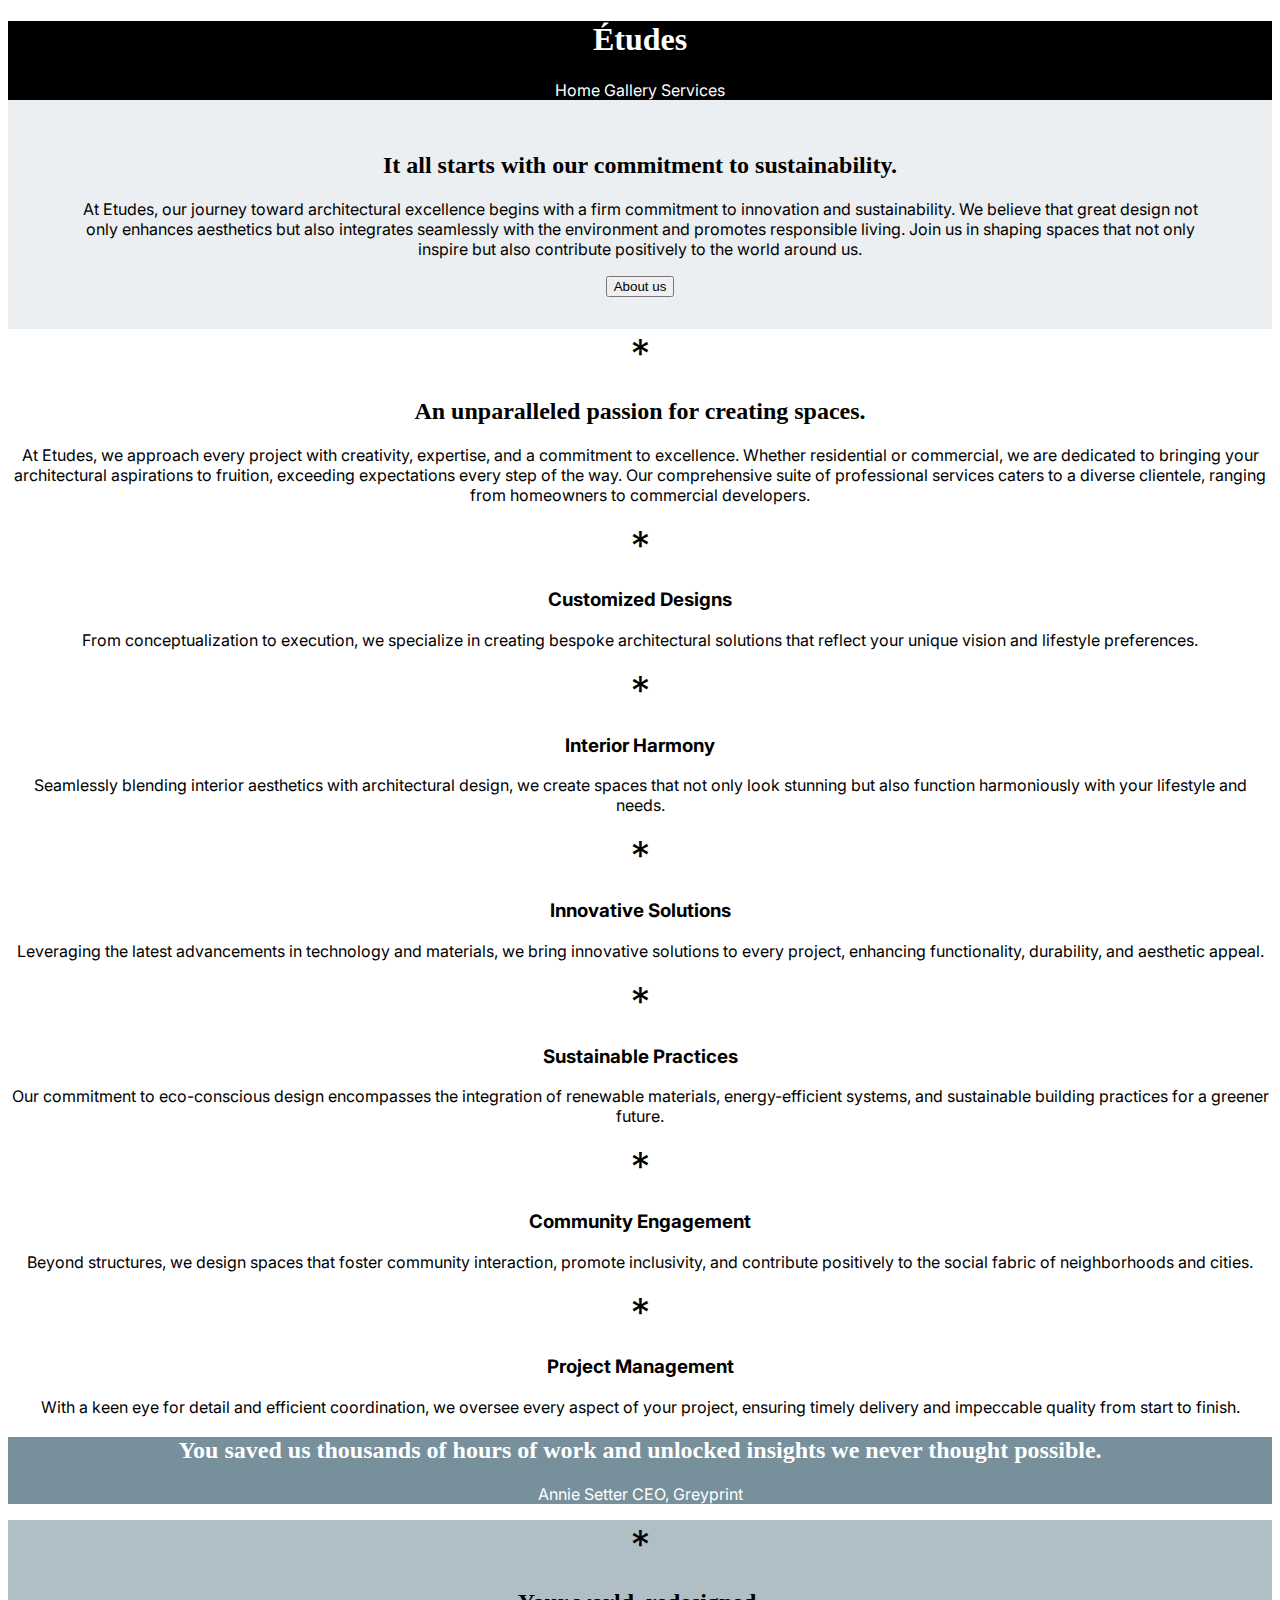
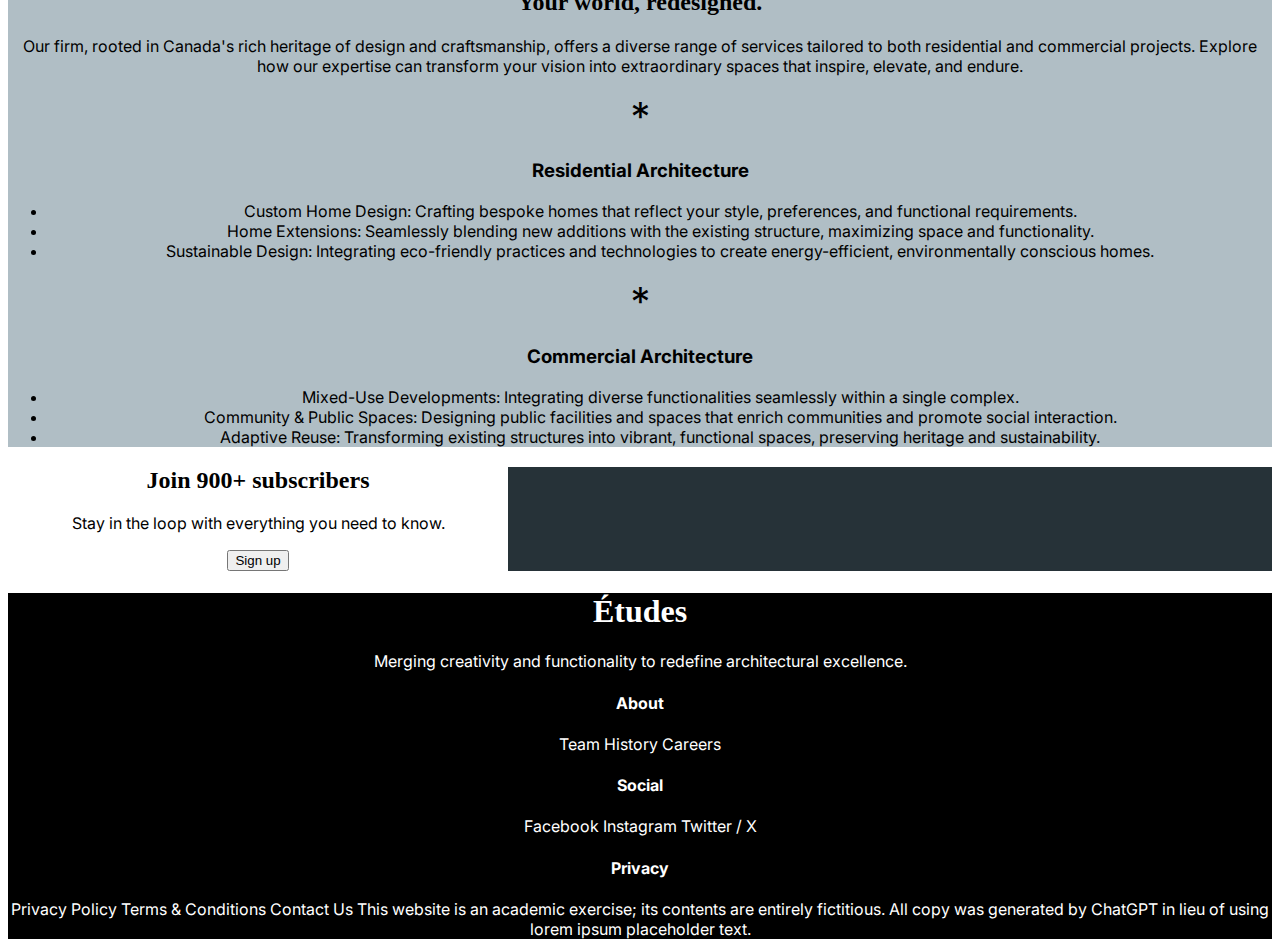
==== dmit-1530-assignment-1-start/index.html @ 6f33cb08 "basic css" ====
<!DOCTYPE html>
<html lang="en">
<head>
    <meta charset="UTF-8">
    <meta name="viewport" content="width=device-width, initial-scale=1.0">

    <!-- Additional Meta Information -->
    <meta name="author" content="throwawaosu | Toshio Trenchard Minami">
    <meta name="description" content="Home page for etudes">

    <title>Home | Études </title>

    <!-- Stylesheets -->
    <link rel="stylesheet" href="css/reset.css">
    <link rel="stylesheet" href="css/styles.css">

    <link rel="preconnect" href="https://fonts.googleapis.com">
    <link rel="preconnect" href="https://fonts.gstatic.com" crossorigin>
    <link href="https://fonts.googleapis.com/css2?family=Inter:ital,opsz,wght@0,14..32,100..900;1,14..32,100..900&display=swap" rel="stylesheet">
</head>
<body>
    <header> 
        <h1> Études </h1> 
        <nav> Home Gallery Services </nav>
    </header>
    <section class="one"> 
        <h2> It all starts with our commitment to sustainability. </h2>
        <p>
            At Etudes, our journey toward architectural excellence begins with a firm commitment to innovation and sustainability. 
            We believe that great design not only enhances aesthetics but also integrates seamlessly with the environment and promotes responsible living.
            Join us in shaping spaces that not only  inspire but also contribute positively to the world around us.
        </p>
        <button> About us </button>


    </section>
    <section class="two">
        <span class="asterisk"> * </span>
        <h2>An unparalleled passion for creating spaces.</h2>
            <p>
            At Etudes, we approach every project with creativity, expertise, and a  commitment to excellence. Whether residential or commercial, we are  dedicated to bringing your architectural aspirations to fruition,  exceeding expectations every step of the way. Our comprehensive suite of professional services caters to a diverse clientele, ranging from homeowners to commercial developers.
            </p>
        <span class="asterisk"> * </span>

        <h3>Customized Designs</h3>
            <p>From conceptualization to execution, we specialize in creating bespoke  architectural solutions that reflect your unique vision and lifestyle  preferences.</p>
        
        <span class="asterisk"> * </span>
        <h3> Interior Harmony</h3>
            <p>
            Seamlessly blending interior aesthetics with architectural design, we  create spaces that not only look stunning but also function harmoniously  with your lifestyle and needs.
            </p>
        <span class="asterisk"> * </span>
        
        <h3>Innovative Solutions</h3>
            <p>Leveraging the latest advancements in technology and materials, we bring  innovative solutions to every project, enhancing functionality,  durability, and aesthetic appeal. </p>
        
        <span class="asterisk"> * </span>
        <h3>
        Sustainable Practices
        </h3>
        
            <p>Our commitment to eco-conscious design encompasses the integration of  renewable materials, energy-efficient systems, and sustainable building  practices for a greener future.</p>
        <span class="asterisk"> * </span>
        <h3>Community Engagement</h3>

            <p>Beyond structures, we design spaces that foster community interaction,  promote inclusivity, and contribute positively to the social fabric of  neighborhoods and cities.</p>
        <span class="asterisk"> * </span>
        <h3>Project Management</h3>
            <p> With a keen eye for detail and efficient coordination, we oversee every  aspect of your project, ensuring timely delivery and impeccable quality  from start to finish. </p>

    </section> 
    <section class="three">
        <h2> You saved us thousands of hours of work and unlocked insights we never thought possible.</h2>
        <p>
            Annie Setter
            
            CEO, Greyprint</p>
    </section>
    <section class="four">
        <span class="asterisk"> * </span>
        <h2>Your world, redesigned.</h2>

        <p>
        Our firm, rooted in Canada's rich heritage of design and craftsmanship, offers a diverse range of services tailored to both residential and  commercial projects. Explore how our expertise can transform your vision into extraordinary spaces that inspire, elevate, and endure.
        </p>
        <span class="asterisk"> * </span>
        <h3>Residential Architecture </h3>
       
        <ul>
            <li> Custom Home Design: Crafting bespoke homes that reflect your style, preferences, and functional requirements. </li>
            <li> Home Extensions: Seamlessly blending new additions with the existing structure, maximizing space and functionality. </li>
            <li> Sustainable Design: Integrating eco-friendly practices and technologies to create energy-efficient, environmentally conscious homes. </li>
        </p>
        </ul>   
        <span class="asterisk"> * </span>
        <h3>

        Commercial Architecture </h3>

        <ul>
            <li>Mixed-Use Developments: Integrating diverse functionalities seamlessly within a single complex.</li>
            <li>Community & Public Spaces: Designing public facilities and spaces that enrich communities and promote social interaction.</li>
            <li>Adaptive Reuse: Transforming existing structures into vibrant, functional spaces, preserving heritage and sustainability.</li>
        </ul>


    </section>
    <section class="five">
        <div class="fivebox">
            <h2>Join 900+ subscribers <h2></h2>
            <p> Stay in the loop with everything you need to know. </p>
            <button> Sign up </button>  
        </div>
    </section>

    <footer>

        <h1> Études </h1> 
        <p>Merging creativity and functionality to redefine architectural excellence.</p>

        <h4>About</h4>

        Team
        History
        Careers

        <h4>Social</h4>

        Facebook
        Instagram
        Twitter / X

        <h4>Privacy</h4>

        Privacy Policy
        Terms & Conditions
        Contact Us

        This website is an academic exercise; its contents are entirely fictitious. All copy was generated by ChatGPT in lieu of using lorem ipsum placeholder text.

    </footer>
    
</body>
</html>
---- dmit-1530-assignment-1-start/css/styles.css ----
:root {
    --blue-grey-50: #ECEFF1;
    --blue-grey-100: #CFD8DC;
    --blue-grey-200: #B0BEC5;
    --blue-grey-900: #263238;
}

body {
    color: #000;
    text-align: center; 
    font-family: "Inter";
}

header,footer{
    color: white;
    background-color: black;
}

/* sections */
.one{
    background-color: var(--blue-grey-50);
    padding: 2rem 4rem;   
}
.two{
    background-color: white;
    color: black;
}
.three{
    background-color: #78909C;
    color: white;
}
.four{
    background-color: var(--blue-grey-200);
    color: black;
}
.five{
    background-color: var(--blue-grey-900);
    color: white;
}
.fivebox{
    background-color: white;
    color: black;
    width: 500px;
    /* PLACEHOLDER WIDTH */
}


/* sections end */

h1,h2{
    font-family: Georgia, 'Times New Roman', Times, serif
}

.asterisk{
   font-size: 40px; 
}
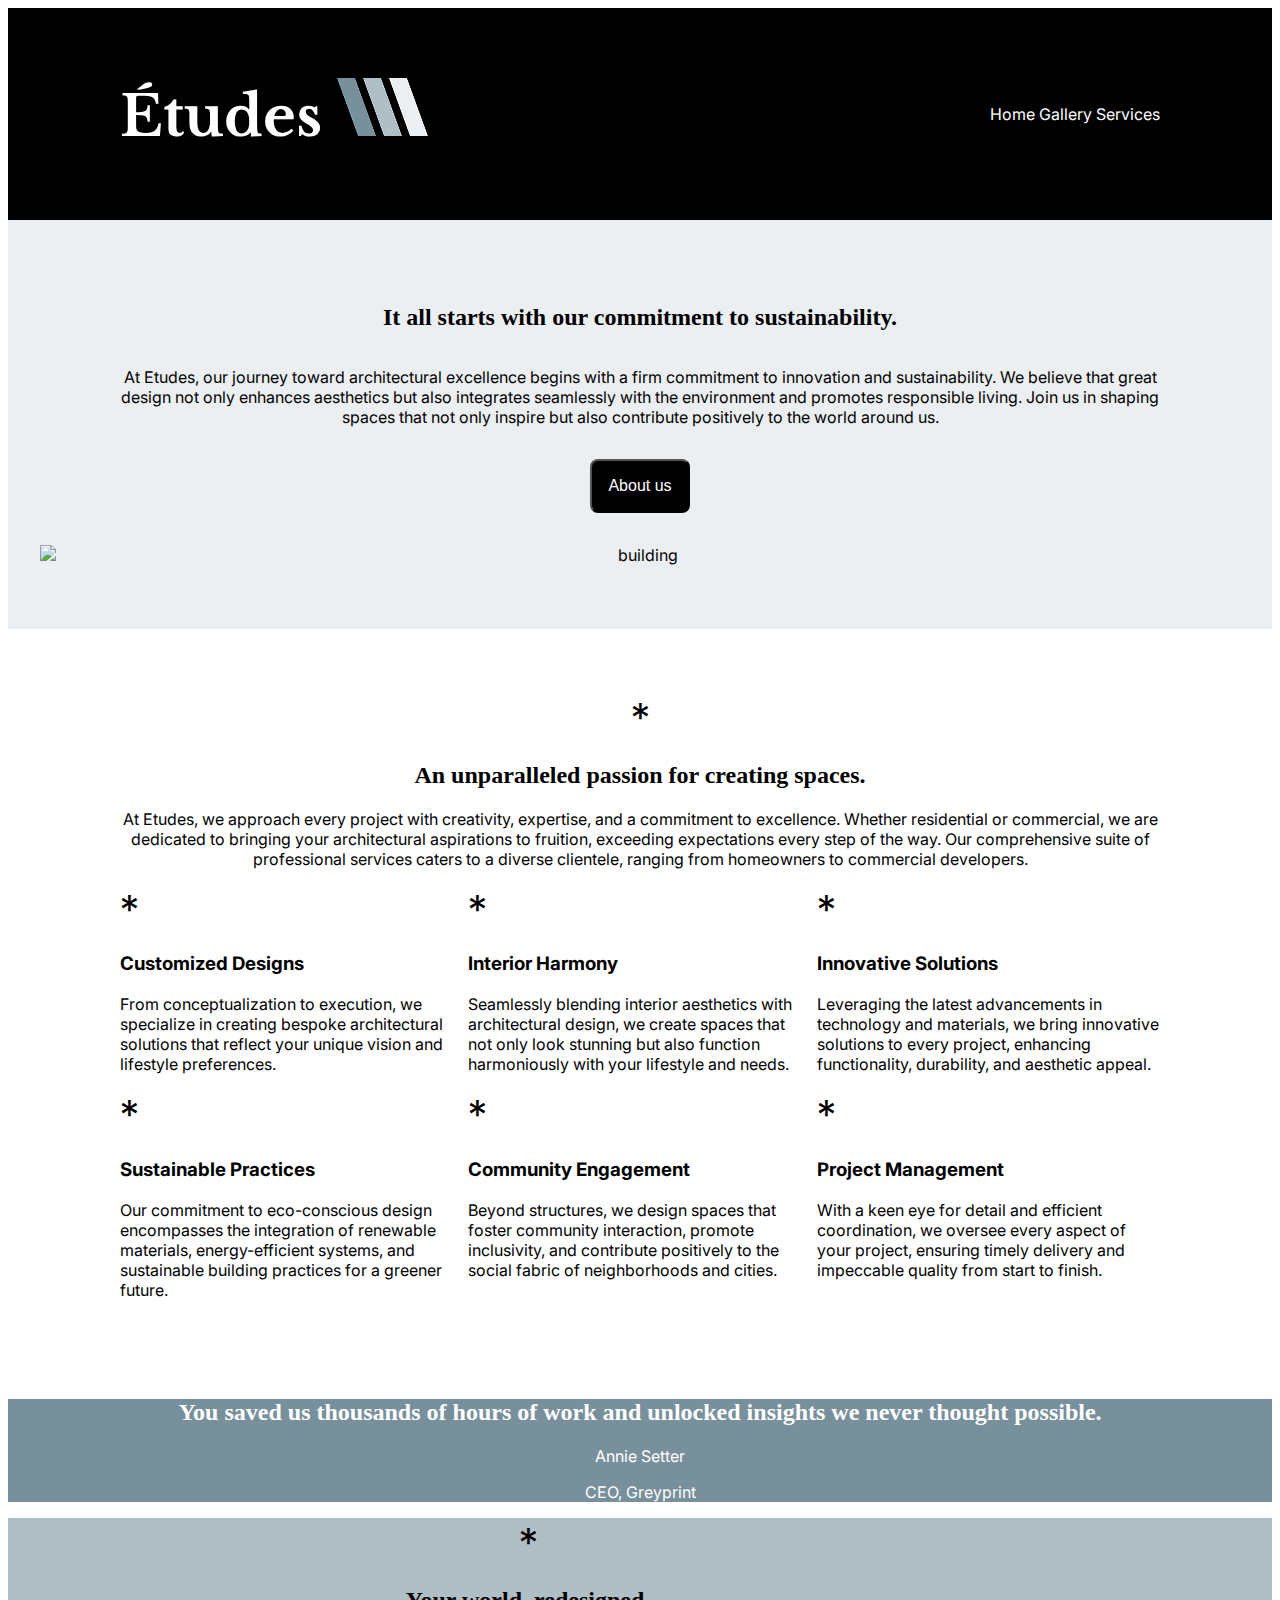
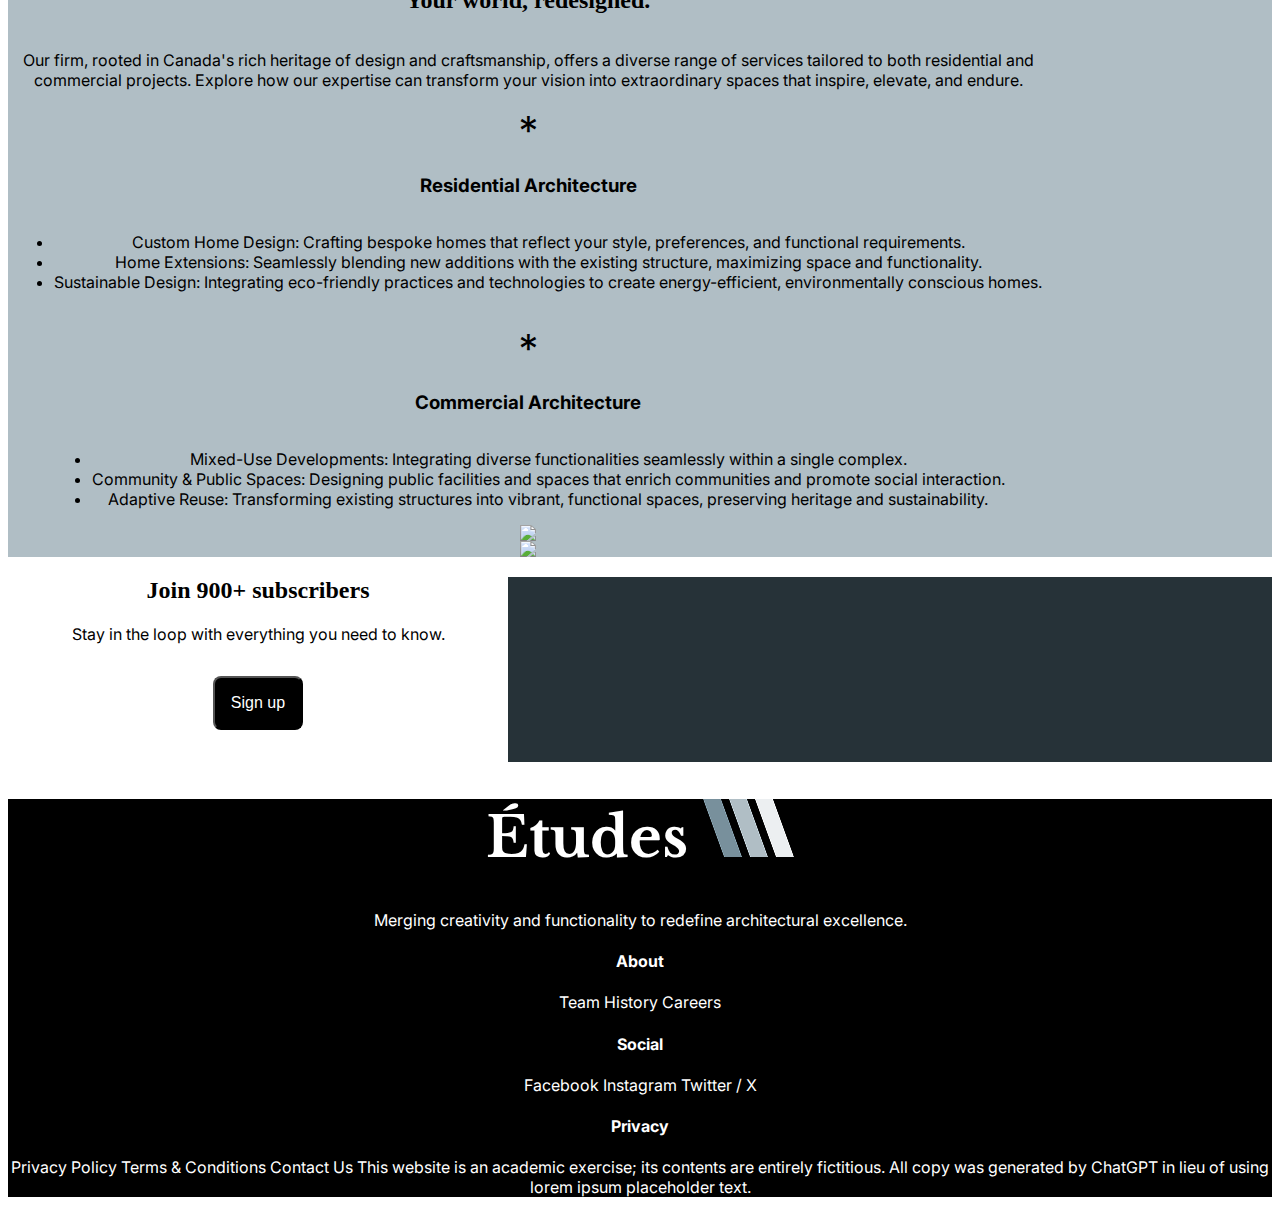
==== commit ff68ca9e: "section2" ====
--- a/dmit-1530-assignment-1-start/index.html
+++ b/dmit-1530-assignment-1-start/index.html
@@ -16,14 +16,17 @@
 
     <link rel="preconnect" href="https://fonts.googleapis.com">
     <link rel="preconnect" href="https://fonts.gstatic.com" crossorigin>
-    <link href="https://fonts.googleapis.com/css2?family=Inter:ital,opsz,wght@0,14..32,100..900;1,14..32,100..900&display=swap" rel="stylesheet">
+    <link href="https://fonts.googleapis.com/css2?family=Inter:ital,opsz,wght@0,14..32,100..900;1,14..32,100..900&family=Libre+Baskerville:ital,wght@0,400;0,700;1,400&display=swap" rel="stylesheet">
 </head>
 <body>
     <header> 
-        <h1> Études </h1> 
-        <nav> Home Gallery Services </nav>
+        <div class="contentHeader">
+            <h1> Études <img src="img/etudes-logo.png"> </h1> 
+            <nav> Home Gallery Services </nav>
+        </div>
     </header>
     <section class="one"> 
+        <div class="contentV">
         <h2> It all starts with our commitment to sustainability. </h2>
         <p>
             At Etudes, our journey toward architectural excellence begins with a firm commitment to innovation and sustainability. 
@@ -31,53 +34,69 @@
             Join us in shaping spaces that not only  inspire but also contribute positively to the world around us.
         </p>
         <button> About us </button>
+        </div>
+        <img class="homeImgOne" alt="building" src="img/vi.webp">
+
 
 
     </section>
     <section class="two">
-        <span class="asterisk"> * </span>
-        <h2>An unparalleled passion for creating spaces.</h2>
-            <p>
-            At Etudes, we approach every project with creativity, expertise, and a  commitment to excellence. Whether residential or commercial, we are  dedicated to bringing your architectural aspirations to fruition,  exceeding expectations every step of the way. Our comprehensive suite of professional services caters to a diverse clientele, ranging from homeowners to commercial developers.
-            </p>
-        <span class="asterisk"> * </span>
+        <div class="contentTwo">
+            <div>
+                <span class="asterisk"> * </span>
+                <h2>An unparalleled passion for creating spaces.</h2>
+                <p>
+                 At Etudes, we approach every project with creativity, expertise, and a  commitment to excellence. Whether residential or commercial, we are  dedicated to bringing your architectural aspirations to fruition,  exceeding expectations every step of the way. Our comprehensive suite of professional services caters to a diverse clientele, ranging from homeowners to commercial developers.
+                </p>
+            </div>
+            
 
-        <h3>Customized Designs</h3>
-            <p>From conceptualization to execution, we specialize in creating bespoke  architectural solutions that reflect your unique vision and lifestyle  preferences.</p>
-        
-        <span class="asterisk"> * </span>
-        <h3> Interior Harmony</h3>
-            <p>
-            Seamlessly blending interior aesthetics with architectural design, we  create spaces that not only look stunning but also function harmoniously  with your lifestyle and needs.
-            </p>
-        <span class="asterisk"> * </span>
-        
-        <h3>Innovative Solutions</h3>
-            <p>Leveraging the latest advancements in technology and materials, we bring  innovative solutions to every project, enhancing functionality,  durability, and aesthetic appeal. </p>
-        
-        <span class="asterisk"> * </span>
-        <h3>
-        Sustainable Practices
-        </h3>
-        
-            <p>Our commitment to eco-conscious design encompasses the integration of  renewable materials, energy-efficient systems, and sustainable building  practices for a greener future.</p>
-        <span class="asterisk"> * </span>
-        <h3>Community Engagement</h3>
+            <div class="homeTwoBox">
+                <span class="asterisk"> * </span>
+                <h3>Customized Designs</h3>
+                <p>From conceptualization to execution, we specialize in creating bespoke  architectural solutions that reflect your unique vision and lifestyle  preferences.</p>
+            </div>
 
-            <p>Beyond structures, we design spaces that foster community interaction,  promote inclusivity, and contribute positively to the social fabric of  neighborhoods and cities.</p>
-        <span class="asterisk"> * </span>
-        <h3>Project Management</h3>
-            <p> With a keen eye for detail and efficient coordination, we oversee every  aspect of your project, ensuring timely delivery and impeccable quality  from start to finish. </p>
+            <div class="homeTwoBox">
+                <span class="asterisk"> * </span>
+                <h3> Interior Harmony</h3>
+                <p>
+                Seamlessly blending interior aesthetics with architectural design, we  create spaces that not only look stunning but also function harmoniously  with your lifestyle and needs.
+                </p>
+            </div>
+            <div class="homeTwoBox">
+                <span class="asterisk"> * </span>
+                <h3>Innovative Solutions</h3>
+                 <p>Leveraging the latest advancements in technology and materials, we bring  innovative solutions to every project, enhancing functionality,  durability, and aesthetic appeal. </p>
+            </div>
+            <div class="homeTwoBox"> 
+                <span class="asterisk"> * </span>
+                <h3>
+                Sustainable Practices
+                </h3>
+                <p>Our commitment to eco-conscious design encompasses the integration of  renewable materials, energy-efficient systems, and sustainable building  practices for a greener future.</p>
+            </div>  
+            <div class="homeTwoBox">  
+                <span class="asterisk"> * </span>
+                <h3>Community Engagement</h3>
+                <p>Beyond structures, we design spaces that foster community interaction,  promote inclusivity, and contribute positively to the social fabric of  neighborhoods and cities.</p>
+            </div>
+            <div class="homeTwoBox">
+                <span class="asterisk"> * </span>
+                <h3>Project Management</h3>
+                <p> With a keen eye for detail and efficient coordination, we oversee every  aspect of your project, ensuring timely delivery and impeccable quality  from start to finish. </p>
+            </div>
+        </div>
+    </div>
 
     </section> 
     <section class="three">
         <h2> You saved us thousands of hours of work and unlocked insights we never thought possible.</h2>
-        <p>
-            Annie Setter
-            
-            CEO, Greyprint</p>
+        <p> Annie Setter </p> 
+        <p>CEO, Greyprint</p>
     </section>
     <section class="four">
+        <div class="contentV">
         <span class="asterisk"> * </span>
         <h2>Your world, redesigned.</h2>
 
@@ -104,6 +123,10 @@
             <li>Adaptive Reuse: Transforming existing structures into vibrant, functional spaces, preserving heritage and sustainability.</li>
         </ul>
 
+        <img src="img/iii.webp">
+        <img src="img/ii.webp">
+    </div>
+
 
     </section>
     <section class="five">
@@ -116,7 +139,7 @@
 
     <footer>
 
-        <h1> Études </h1> 
+        <h1> Études <img src="img/etudes-logo.png"> </h1> 
         <p>Merging creativity and functionality to redefine architectural excellence.</p>
 
         <h4>About</h4>
--- a/dmit-1530-assignment-1-start/css/styles.css
+++ b/dmit-1530-assignment-1-start/css/styles.css
@@ -16,14 +16,53 @@
     background-color: black;
 }
 
+header{
+    display: flex;
+    flex-direction: row;
+    justify-content: center;
+    padding: 2rem;
+    
+}
+
+
+button{
+    color: white;
+    background-color: black;
+    font-family: Arial, Helvetica, sans-serif;
+    font-size: 1rem;
+    padding: 1em;
+    border-radius: 0.5em;
+    max-width: 103px;
+    margin-top: 1rem;
+    margin-bottom: 2rem;
+
+}
+
+
+
 /* sections */
 .one{
+    display: flex;
+    flex-direction: column;
+    justify-content: space-between;
+    align-items: center;
     background-color: var(--blue-grey-50);
-    padding: 2rem 4rem;   
+    padding: 4rem 2rem;   
+    
 }
+
+
+
 .two{
     background-color: white;
     color: black;
+    padding: 64px;
+    display: flex;
+    flex-direction: column;
+    justify-content: space-between;
+    align-items: center;
+
+
 }
 .three{
     background-color: #78909C;
@@ -47,10 +86,92 @@
 
 /* sections end */
 
-h1,h2{
+
+
+
+.contentV{
+    width: 100% -32px;
+    max-width: 1040px;
+    display: flex;
+    flex-direction: column;
+    justify-content: space-between;
+    align-items: center;
+}
+
+
+.contentHeader{
+    width: 100%;
+    max-width: 1040px;
+    display: flex;
+    flex-direction: row;
+    justify-content: space-between;
+    align-items: center;
+
+}
+
+.contentTwo{
+    width: 100% -32px;
+    max-width: 1040px;
+    display: flex;
+    flex-direction: row;
+    flex-wrap: wrap;
+    justify-content: space-between;
+    
+}
+
+
+
+
+
+h1{
+    font-family: "Libre Baskerville";
+    font-size: 3.5rem;
+}
+
+h2{
     font-family: Georgia, 'Times New Roman', Times, serif
 }
 
+
 .asterisk{
-   font-size: 40px; 
+   font-size: 2.5rem; 
 }
+
+
+/* page exclusive and media queries */
+.homeImgOne{
+    width: 100%;
+}
+.homeTwoBox{
+    text-align: left;
+    align-items: baseline;
+}
+
+
+@media screen and (max-width:700px){
+    .homeTwoBox{
+        width: 100%;
+        text-align: center;
+        align-items: center;
+    }
+
+
+}
+
+
+@media screen and (min-width:700px) and (max-width:1200px){
+    .homeTwoBox{
+        width: 50%;
+    }
+
+
+}
+
+
+@media screen and (min-width:1200px){
+    .homeTwoBox{
+        width: 33%;
+    }
+
+
+}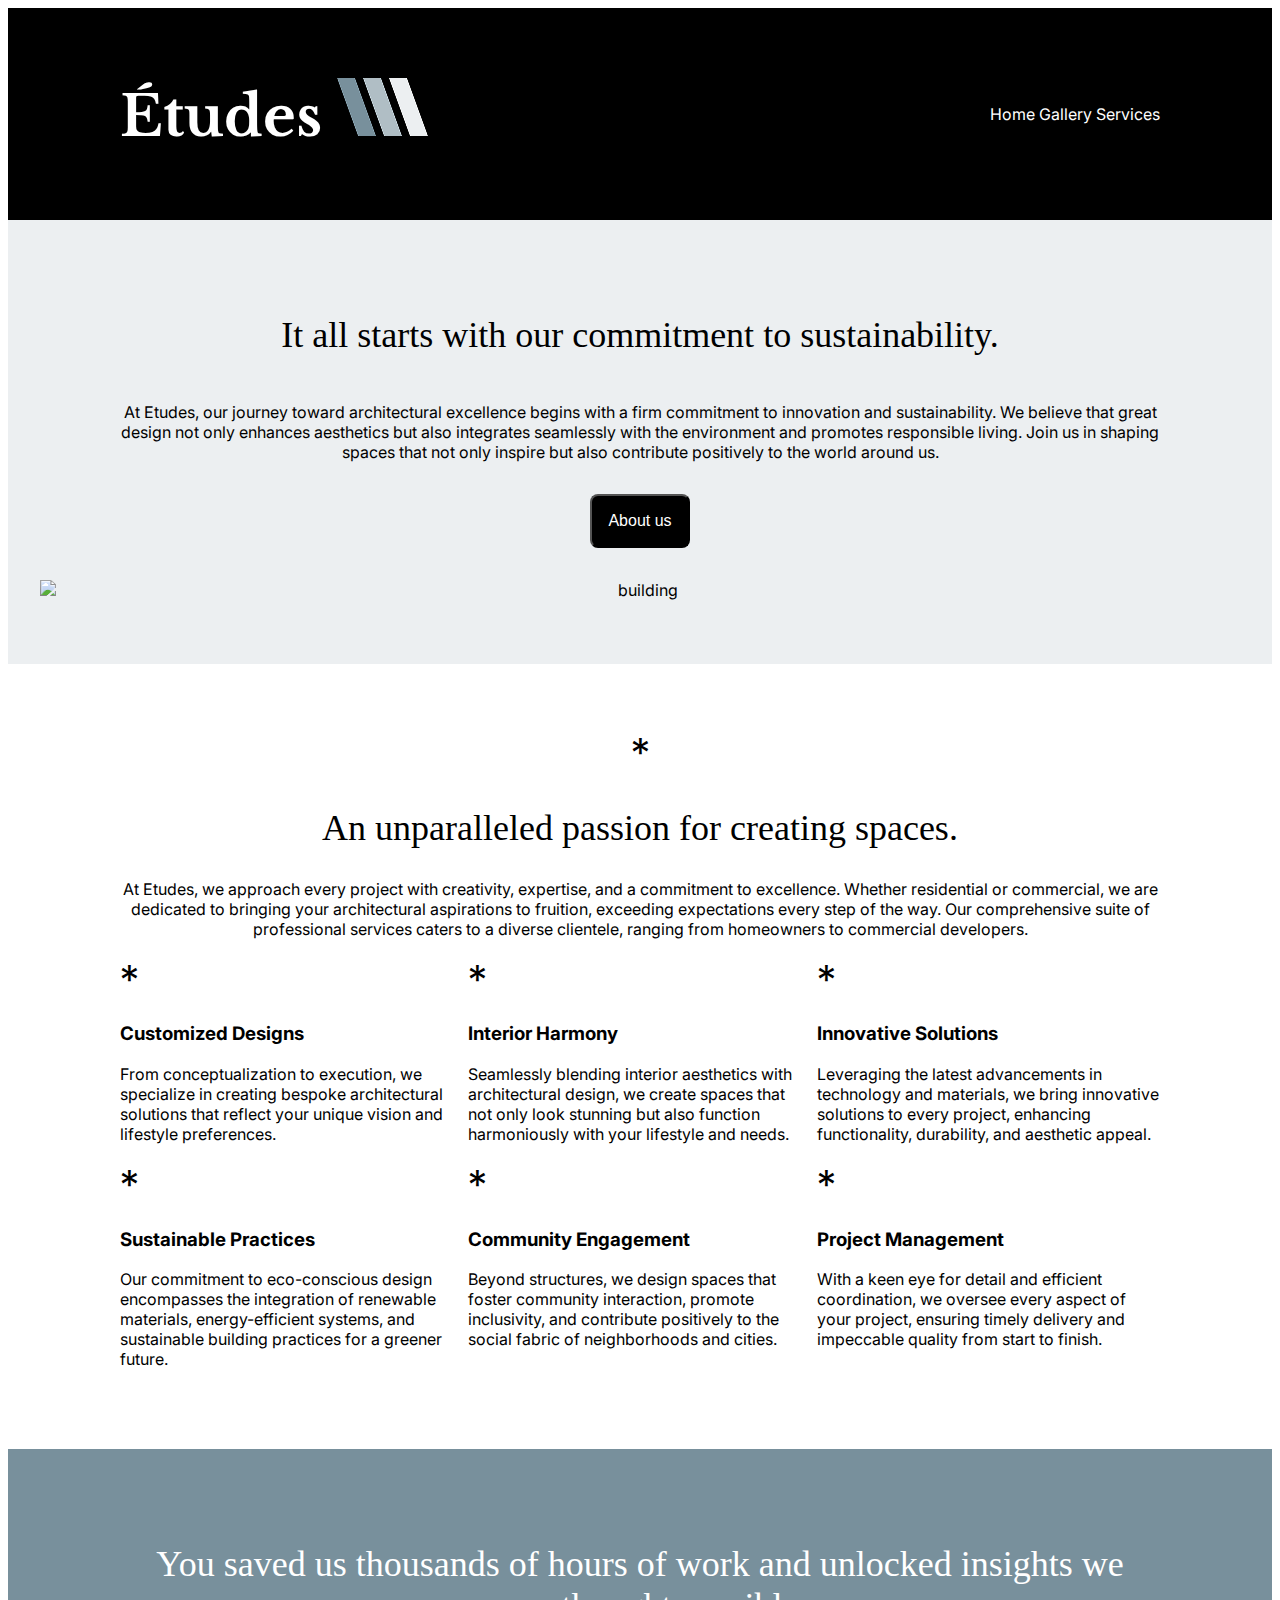
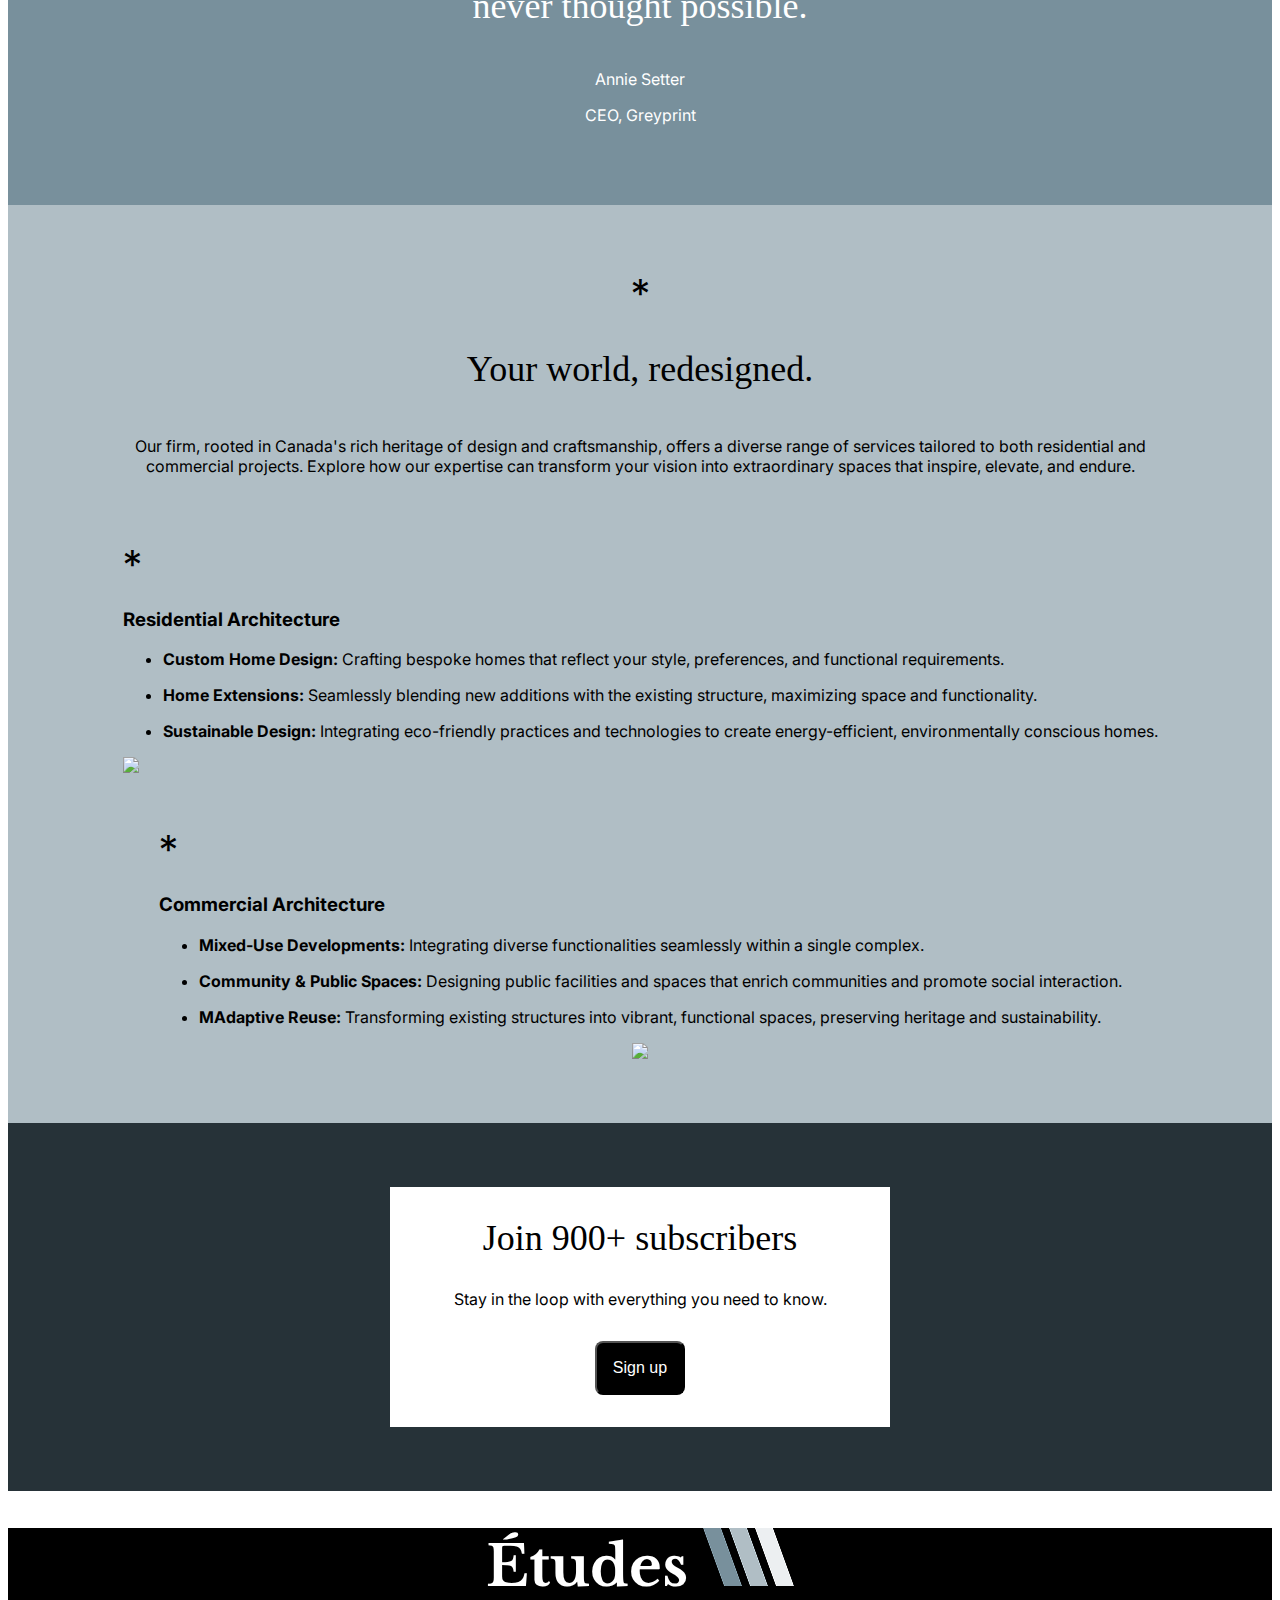
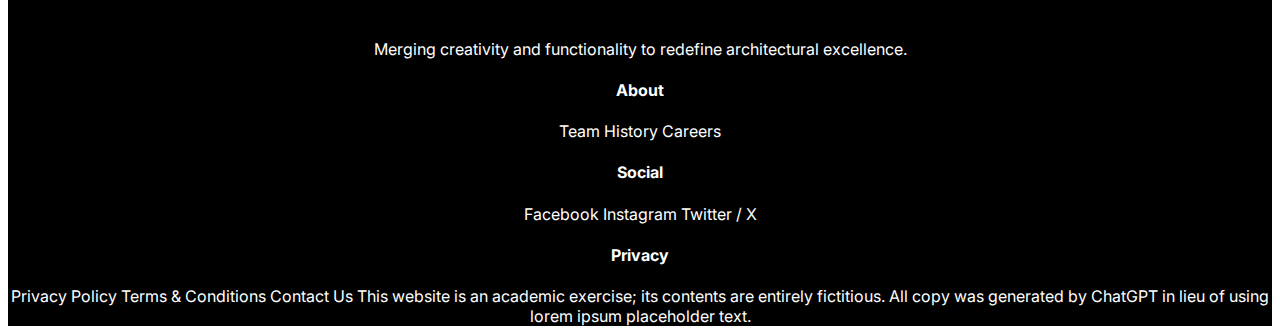
==== commit 9840c75d: "more progress" ====
--- a/dmit-1530-assignment-1-start/index.html
+++ b/dmit-1530-assignment-1-start/index.html
@@ -91,9 +91,11 @@
 
     </section> 
     <section class="three">
-        <h2> You saved us thousands of hours of work and unlocked insights we never thought possible.</h2>
-        <p> Annie Setter </p> 
-        <p>CEO, Greyprint</p>
+        <div class="contentV">
+            <h2> You saved us thousands of hours of work and unlocked insights we never thought possible.</h2>
+            <p class="homeThreeName"> Annie Setter </p> 
+            <p>CEO, Greyprint</p>
+        </div>
     </section>
     <section class="four">
         <div class="contentV">
@@ -103,28 +105,35 @@
         <p>
         Our firm, rooted in Canada's rich heritage of design and craftsmanship, offers a diverse range of services tailored to both residential and  commercial projects. Explore how our expertise can transform your vision into extraordinary spaces that inspire, elevate, and endure.
         </p>
-        <span class="asterisk"> * </span>
-        <h3>Residential Architecture </h3>
-       
-        <ul>
-            <li> Custom Home Design: Crafting bespoke homes that reflect your style, preferences, and functional requirements. </li>
-            <li> Home Extensions: Seamlessly blending new additions with the existing structure, maximizing space and functionality. </li>
-            <li> Sustainable Design: Integrating eco-friendly practices and technologies to create energy-efficient, environmentally conscious homes. </li>
-        </p>
-        </ul>   
-        <span class="asterisk"> * </span>
-        <h3>
+        <div class="homeFourBox">
+            <div class="homeFourText">
+                <span class="asterisk"> * </span>
+                <h3>Residential Architecture </h3>
+            
+                <ul>
+                    <li> <strong>Custom Home Design:</strong>  Crafting bespoke homes that reflect your style, preferences, and functional requirements. </li>
+                    <li> <strong>Home Extensions:</strong>  Seamlessly blending new additions with the existing structure, maximizing space and functionality. </li>
+                    <li><strong> Sustainable Design:</strong>  Integrating eco-friendly practices and technologies to create energy-efficient, environmentally conscious homes. </li>
+                
+                </ul>   
+            </div>
+            <img src="img/iii.webp">
+        </div>
+        <div class="homeFourBox homeFourBoxTwo">
+            <div class="homeFourText"></div>
+                <span class="asterisk"> * </span>
+                <h3> Commercial Architecture </h3>
 
-        Commercial Architecture </h3>
+                <ul>
+                    <li><strong> Mixed-Use Developments: </strong> Integrating diverse functionalities seamlessly within a single complex.</li>
+                    <li><strong> Community & Public Spaces:</strong>  Designing public facilities and spaces that enrich communities and promote social interaction.</li>
+                    <li><strong> MAdaptive Reuse:</strong>  Transforming existing structures into vibrant, functional spaces, preserving heritage and sustainability.</li>
+                </ul>
+            </div>  
+        
+        <img src="img/ii.webp">
+        </div>
 
-        <ul>
-            <li>Mixed-Use Developments: Integrating diverse functionalities seamlessly within a single complex.</li>
-            <li>Community & Public Spaces: Designing public facilities and spaces that enrich communities and promote social interaction.</li>
-            <li>Adaptive Reuse: Transforming existing structures into vibrant, functional spaces, preserving heritage and sustainability.</li>
-        </ul>
-
-        <img src="img/iii.webp">
-        <img src="img/ii.webp">
     </div>
 
 
--- a/dmit-1530-assignment-1-start/css/styles.css
+++ b/dmit-1530-assignment-1-start/css/styles.css
@@ -41,13 +41,18 @@
 
 
 /* sections */
+
+section{
+    display: flex;
+    flex-direction: column;
+    justify-content: space-between;
+    align-items: center;
+    padding: 4rem 2rem;
+}
 .one{
-    display: flex;
-    flex-direction: column;
-    justify-content: space-between;
-    align-items: center;
+
     background-color: var(--blue-grey-50);
-    padding: 4rem 2rem;   
+
     
 }
 
@@ -56,17 +61,17 @@
 .two{
     background-color: white;
     color: black;
-    padding: 64px;
-    display: flex;
-    flex-direction: column;
-    justify-content: space-between;
-    align-items: center;
+
+
 
 
 }
 .three{
     background-color: #78909C;
     color: white;
+    
+
+
 }
 .four{
     background-color: var(--blue-grey-200);
@@ -129,24 +134,40 @@
 }
 
 h2{
-    font-family: Georgia, 'Times New Roman', Times, serif
+    font-family: Georgia, 'Times New Roman', Times, serif;
+    font-weight: normal;
+    font-size: 2.25rem;
+}
+
+    
+li{
+    margin-top: 1rem;
 }
 
 
 .asterisk{
    font-size: 2.5rem; 
 }
+
 
 
 /* page exclusive and media queries */
 .homeImgOne{
     width: 100%;
 }
-.homeTwoBox{
+.homeTwoBox,
+.homeFourBox{
     text-align: left;
     align-items: baseline;
 }
 
+.homeThreeName{
+    margin-bottom: 0;
+    margin-top: 0.75rem;
+}
+.homeFourBox{
+    margin-top: 3rem;
+}
 
 @media screen and (max-width:700px){
     .homeTwoBox{
@@ -163,7 +184,20 @@
     .homeTwoBox{
         width: 50%;
     }
-
+    .homeFourBox{
+        display: flex;
+        flex-direction: row;
+        width: 100%;
+        align-items: center;
+    }
+    .homeFourText{
+        width: 48%;
+        margin: 1rem;
+    }
+    .homeFourBox img{
+        width: 48%;
+    }
+    
 
 }
 
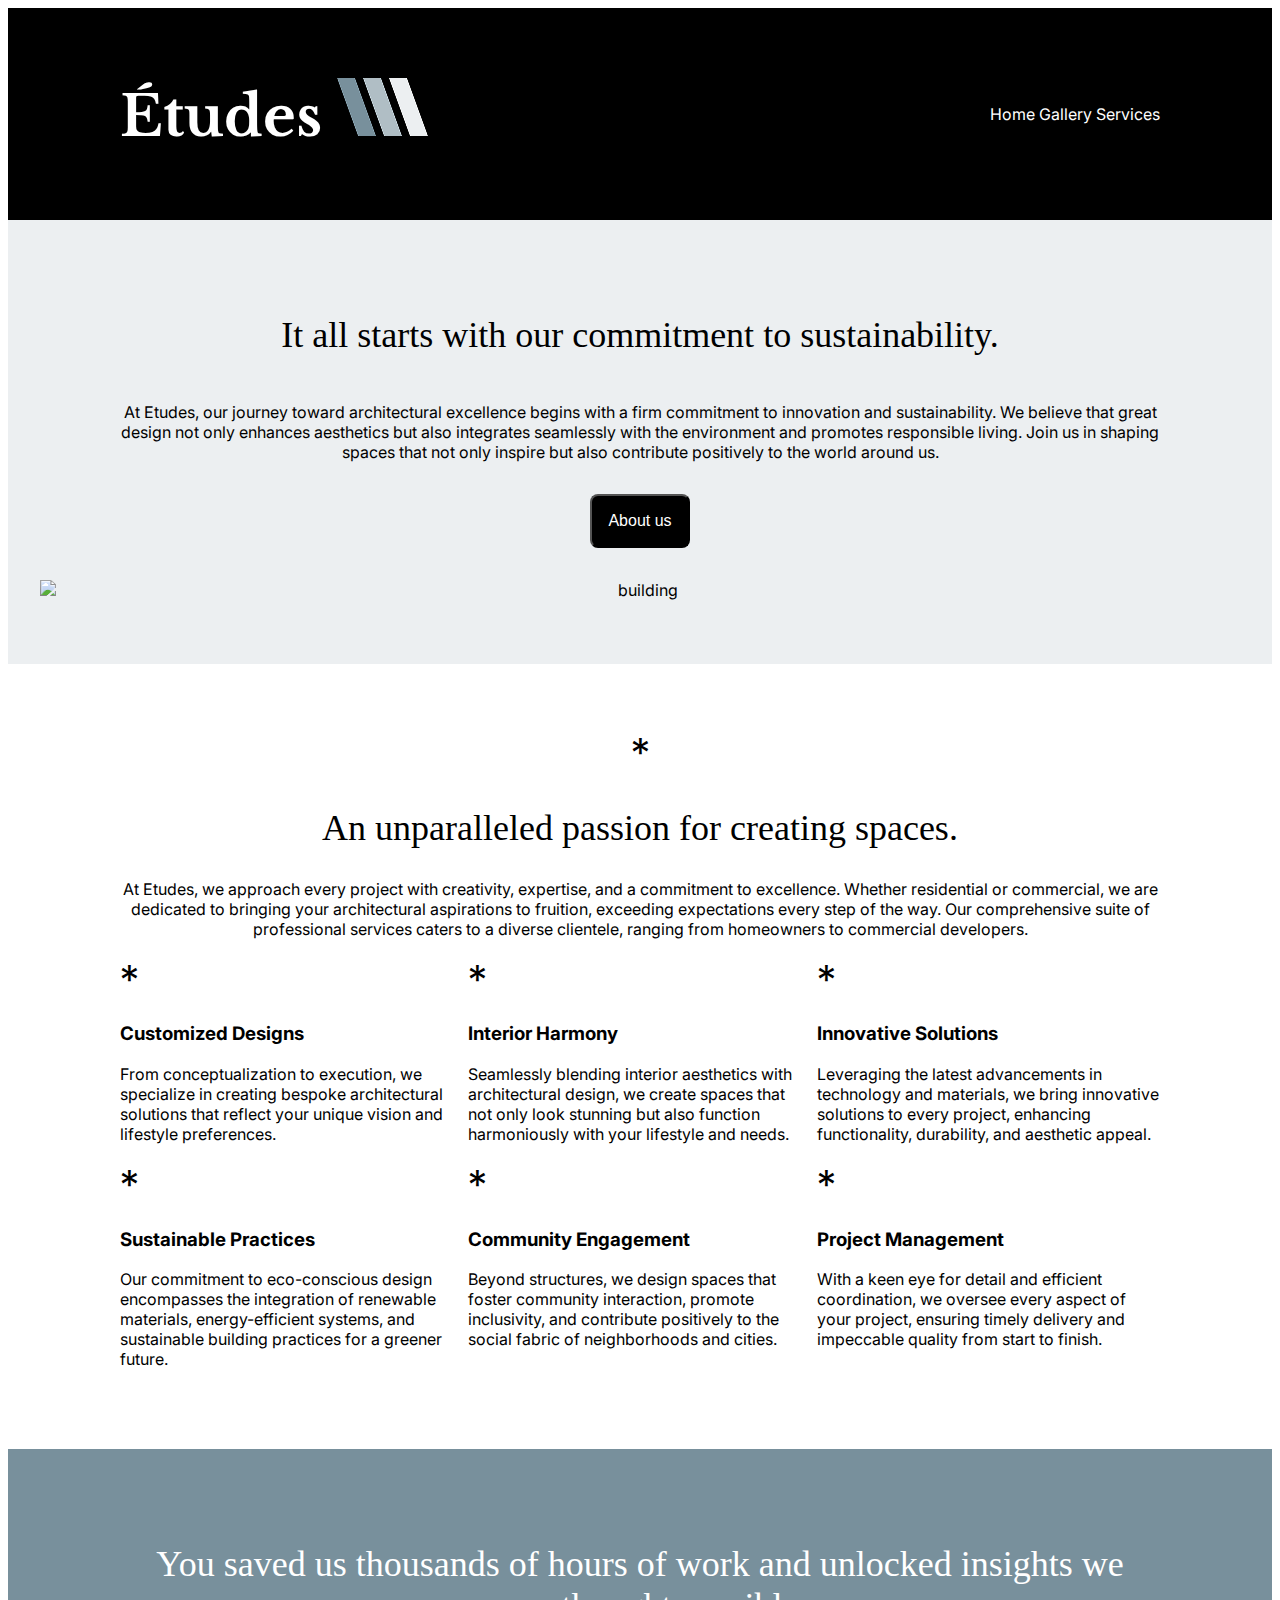
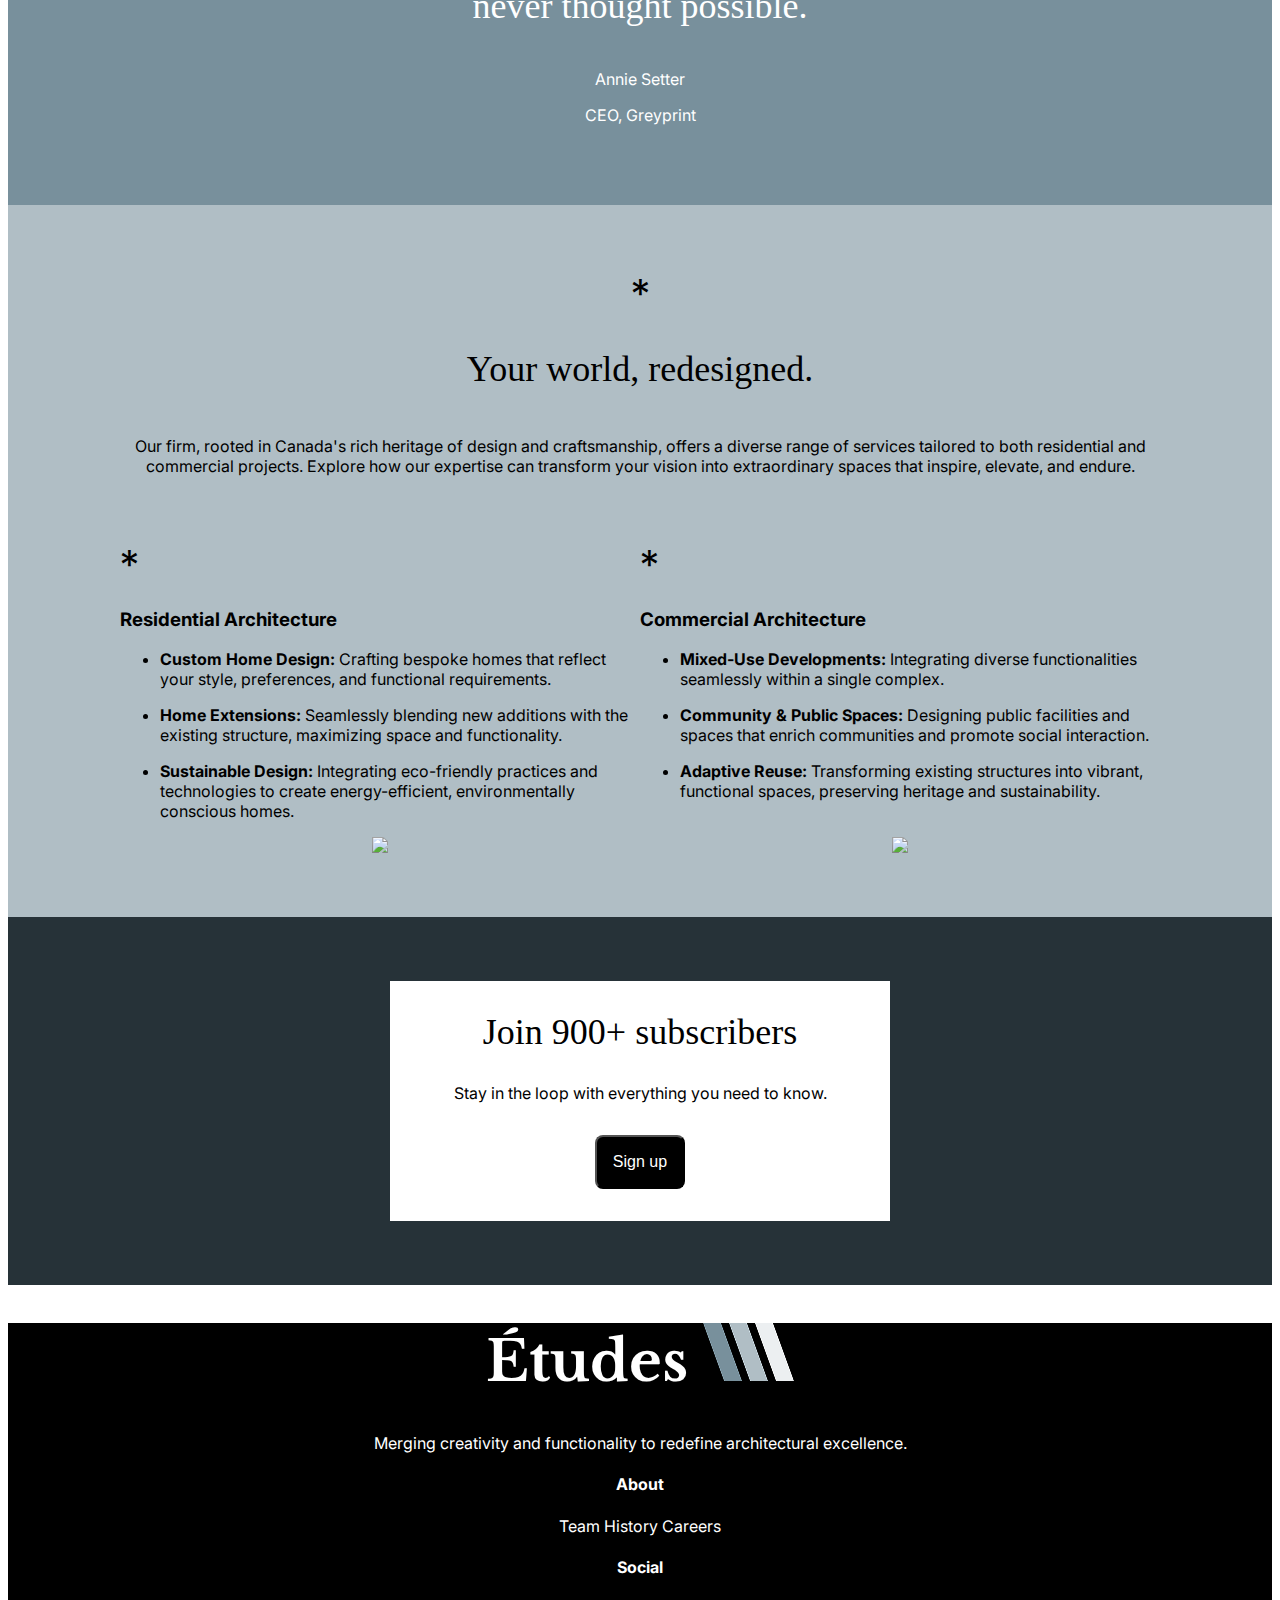
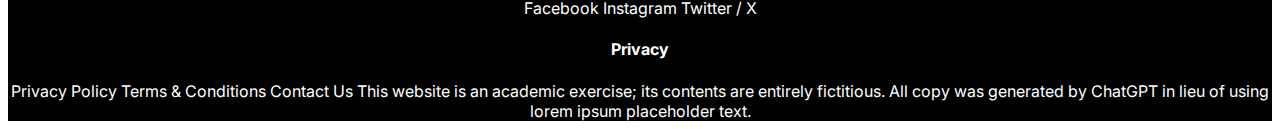
==== commit b0215d08: "done 4" ====
--- a/dmit-1530-assignment-1-start/index.html
+++ b/dmit-1530-assignment-1-start/index.html
@@ -105,34 +105,37 @@
         <p>
         Our firm, rooted in Canada's rich heritage of design and craftsmanship, offers a diverse range of services tailored to both residential and  commercial projects. Explore how our expertise can transform your vision into extraordinary spaces that inspire, elevate, and endure.
         </p>
-        <div class="homeFourBox">
-            <div class="homeFourText">
-                <span class="asterisk"> * </span>
-                <h3>Residential Architecture </h3>
-            
-                <ul>
-                    <li> <strong>Custom Home Design:</strong>  Crafting bespoke homes that reflect your style, preferences, and functional requirements. </li>
-                    <li> <strong>Home Extensions:</strong>  Seamlessly blending new additions with the existing structure, maximizing space and functionality. </li>
-                    <li><strong> Sustainable Design:</strong>  Integrating eco-friendly practices and technologies to create energy-efficient, environmentally conscious homes. </li>
+        <div class="homeFourBigBox">
+            <div class="homeFourBox">
+                <div class="homeFourText">
+                    <span class="asterisk"> * </span>
+                    <h3>Residential Architecture </h3>
                 
-                </ul>   
+                    <ul>
+                        <li> <strong>Custom Home Design:</strong>  Crafting bespoke homes that reflect your style, preferences, and functional requirements. </li>
+                        <li> <strong>Home Extensions:</strong>  Seamlessly blending new additions with the existing structure, maximizing space and functionality. </li>
+                        <li><strong> Sustainable Design:</strong>  Integrating eco-friendly practices and technologies to create energy-efficient, environmentally conscious homes. </li>
+                    
+                    </ul>   
+                </div>
+                <img src="img/iii.webp">
             </div>
-            <img src="img/iii.webp">
+            <div class="homeFourBox homeFourBoxTwo">
+                <div class="homeFourText">
+                    <span class="asterisk"> * </span>
+                    <h3>Commercial Architecture</h3>
+                
+                    <ul>
+                        <li> <strong> Mixed-Use Developments: </strong>Integrating diverse functionalities seamlessly within a single complex.
+                        </li>
+                        <li> <strong>Community & Public Spaces: </strong>  Designing public facilities and spaces that enrich communities and promote social interaction. </li>
+                        <li><strong> Adaptive Reuse: </strong>  Transforming existing structures into vibrant, functional spaces, preserving heritage and sustainability. </li>
+                    
+                    </ul>   
+                </div>
+                <img src="img/ii.webp">
         </div>
-        <div class="homeFourBox homeFourBoxTwo">
-            <div class="homeFourText"></div>
-                <span class="asterisk"> * </span>
-                <h3> Commercial Architecture </h3>
-
-                <ul>
-                    <li><strong> Mixed-Use Developments: </strong> Integrating diverse functionalities seamlessly within a single complex.</li>
-                    <li><strong> Community & Public Spaces:</strong>  Designing public facilities and spaces that enrich communities and promote social interaction.</li>
-                    <li><strong> MAdaptive Reuse:</strong>  Transforming existing structures into vibrant, functional spaces, preserving heritage and sustainability.</li>
-                </ul>
-            </div>  
-        
-        <img src="img/ii.webp">
-        </div>
+    </div>
 
     </div>
 
--- a/dmit-1530-assignment-1-start/css/styles.css
+++ b/dmit-1530-assignment-1-start/css/styles.css
@@ -190,6 +190,10 @@
         width: 100%;
         align-items: center;
     }
+
+    .homeFourBoxTwo{
+        flex-direction: row-reverse;
+    }
     .homeFourText{
         width: 48%;
         margin: 1rem;
@@ -206,6 +210,18 @@
     .homeTwoBox{
         width: 33%;
     }
+    .homeFourBox{
+        display: flex;
+        flex-direction: column;
+        width: 50%;
+        align-items: center;
+        justify-content: space-between;
+    }
+    .homeFourBigBox{
+        width: 100%;
+        display: flex;
+        flex-direction: row;
+    }
 
 
 }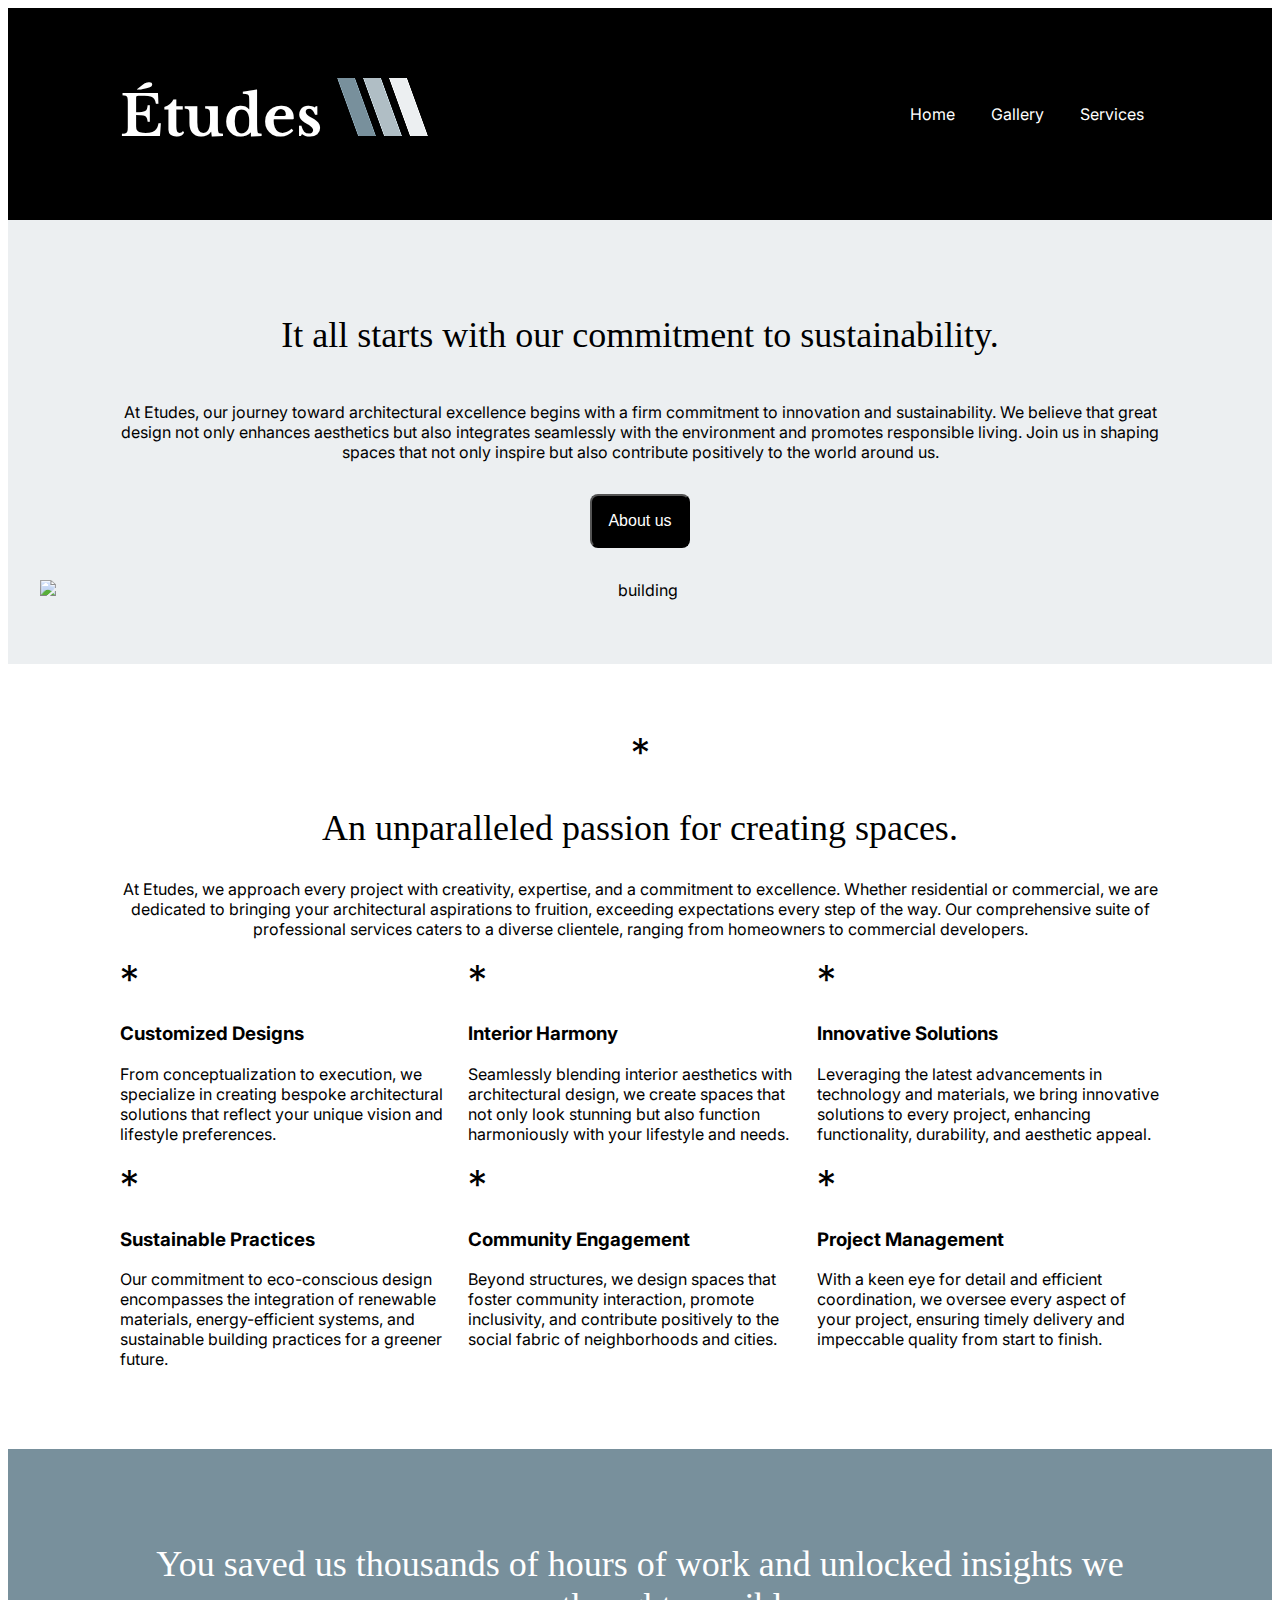
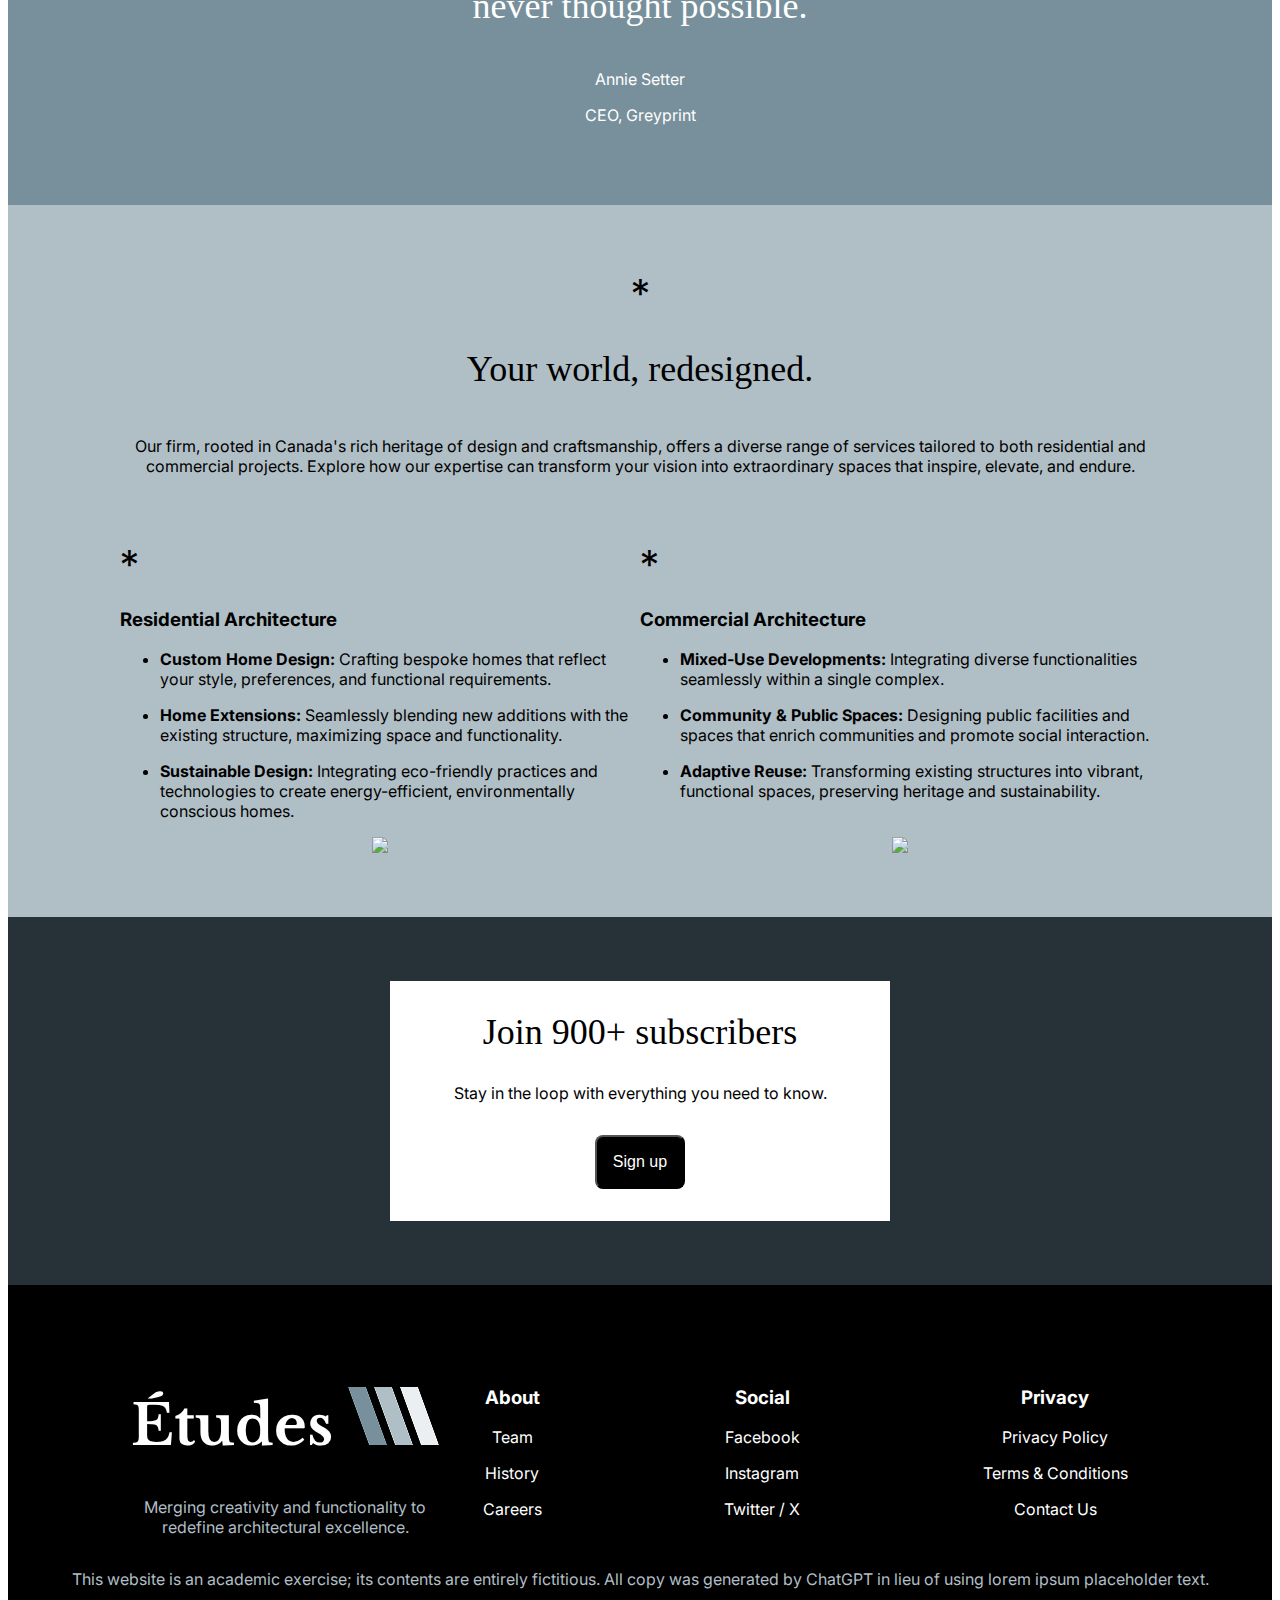
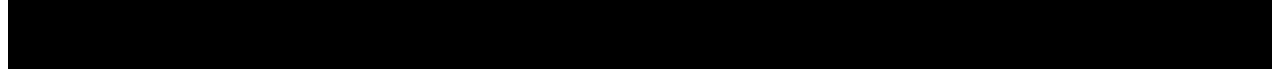
==== commit cd55d188: "done home page" ====
--- a/dmit-1530-assignment-1-start/index.html
+++ b/dmit-1530-assignment-1-start/index.html
@@ -22,7 +22,11 @@
     <header> 
         <div class="contentHeader">
             <h1> Études <img src="img/etudes-logo.png"> </h1> 
-            <nav> Home Gallery Services </nav>
+            <nav> 
+                <a href="index.html"> Home </a>
+                 <a href="gallery.html"> Gallery </a>
+                 <a>Services </a>
+            </nav>
         </div>
     </header>
     <section class="one"> 
@@ -151,29 +155,39 @@
 
     <footer>
 
-        <h1> Études <img src="img/etudes-logo.png"> </h1> 
-        <p>Merging creativity and functionality to redefine architectural excellence.</p>
+        <div class="footerContent">
+            <div class="footerLogoBox">
+                <h1> Études <img src="img/etudes-logo.png"> </h1> 
+                <p>Merging creativity and functionality to redefine architectural excellence.</p>
+            </div>
+            <nav> 
+                <div class="footerLinkBox">
+                    <h3>About</h3>
 
-        <h4>About</h4>
+                    <p>Team</p>
+                    <p>History</p>
+                    <p>Careers</p>
+                </div>
+                <div class="footerLinkBox">
+                    <h3>Social</h3>
 
-        Team
-        History
-        Careers
+                    <p>Facebook</p> 
+                    <p>Instagram</p>
+                    <p>Twitter / X</p>
+                </div> 
+                <div class="footerLinkBox">
+                    <h3>Privacy</h3>
 
-        <h4>Social</h4>
+                    <p>Privacy Policy</p>
+                    <p>Terms & Conditions</p>
+                    <p>Contact Us</p>
+                </div>    
+            </nav>
+        </div>
+        
 
-        Facebook
-        Instagram
-        Twitter / X
-
-        <h4>Privacy</h4>
-
-        Privacy Policy
-        Terms & Conditions
-        Contact Us
-
-        This website is an academic exercise; its contents are entirely fictitious. All copy was generated by ChatGPT in lieu of using lorem ipsum placeholder text.
-
+       <p>This website is an academic exercise; its contents are entirely fictitious. All copy was generated by ChatGPT in lieu of using lorem ipsum placeholder text.
+        </p>
     </footer>
     
 </body>
--- a/dmit-1530-assignment-1-start/css/styles.css
+++ b/dmit-1530-assignment-1-start/css/styles.css
@@ -42,7 +42,7 @@
 
 /* sections */
 
-section{
+section,footer{
     display: flex;
     flex-direction: column;
     justify-content: space-between;
@@ -52,10 +52,8 @@
 .one{
 
     background-color: var(--blue-grey-50);
-
-    
-}
-
+    
+}
 
 
 .two{
@@ -144,11 +142,42 @@
     margin-top: 1rem;
 }
 
+a{
+    color: white;
+    text-decoration: none;
+    margin: 0rem 1rem;
+}
 
 .asterisk{
    font-size: 2.5rem; 
 }
 
+footer p{
+    color: var(--blue-grey-200);
+}
+footer .footerLinkBox p{
+    color: white;
+}
+
+footer .footerContent{
+    display: flex;
+    flex-direction: row;
+    justify-content: space-around;
+    max-width: 1040px;
+    width: 100%;
+}
+
+
+
+footer .footerContent nav{
+    display: flex;
+    flex-direction: row;
+    justify-content: space-between;
+    align-items: center;
+    padding: 0 2rem;
+    width: 100%;
+    
+}
 
 
 /* page exclusive and media queries */
@@ -175,7 +204,19 @@
         text-align: center;
         align-items: center;
     }
-
+    footer .footerContent{
+        display: flex;
+        flex-direction: column;
+        justify-content: space-around;
+        max-width: 1040px;
+        width: 100%;
+    }
+
+
+    .contentHeader{
+        flex-direction: column;
+        justify-content: space-around;
+    }
 
 }
 
@@ -202,6 +243,20 @@
         width: 48%;
     }
     
+    footer{
+        display: flex;
+        flex-direction: column;
+    
+    }
+    footer .footerContent{
+        display: flex;
+        flex-direction: row;
+    }
+    footer .footerContent nav{
+        display: flex;
+        flex-direction: row;
+    }
+
 
 }
 
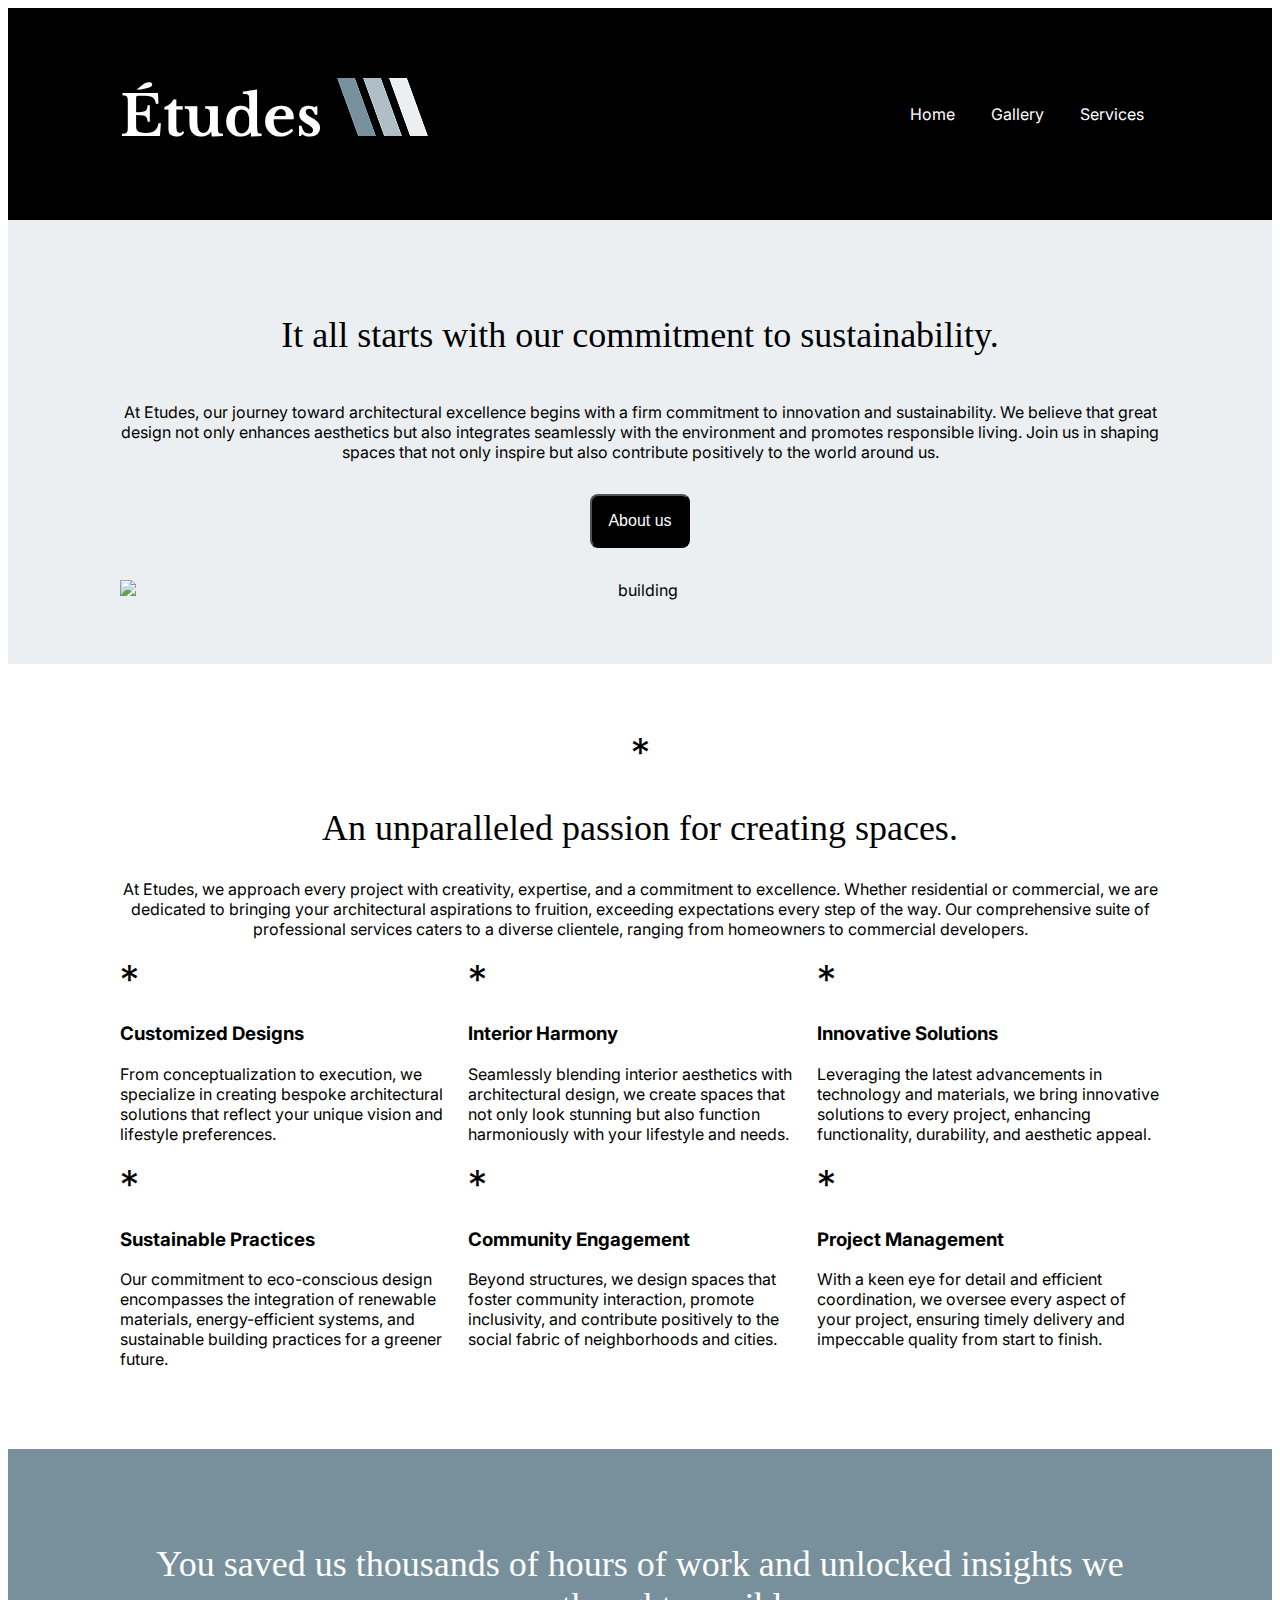
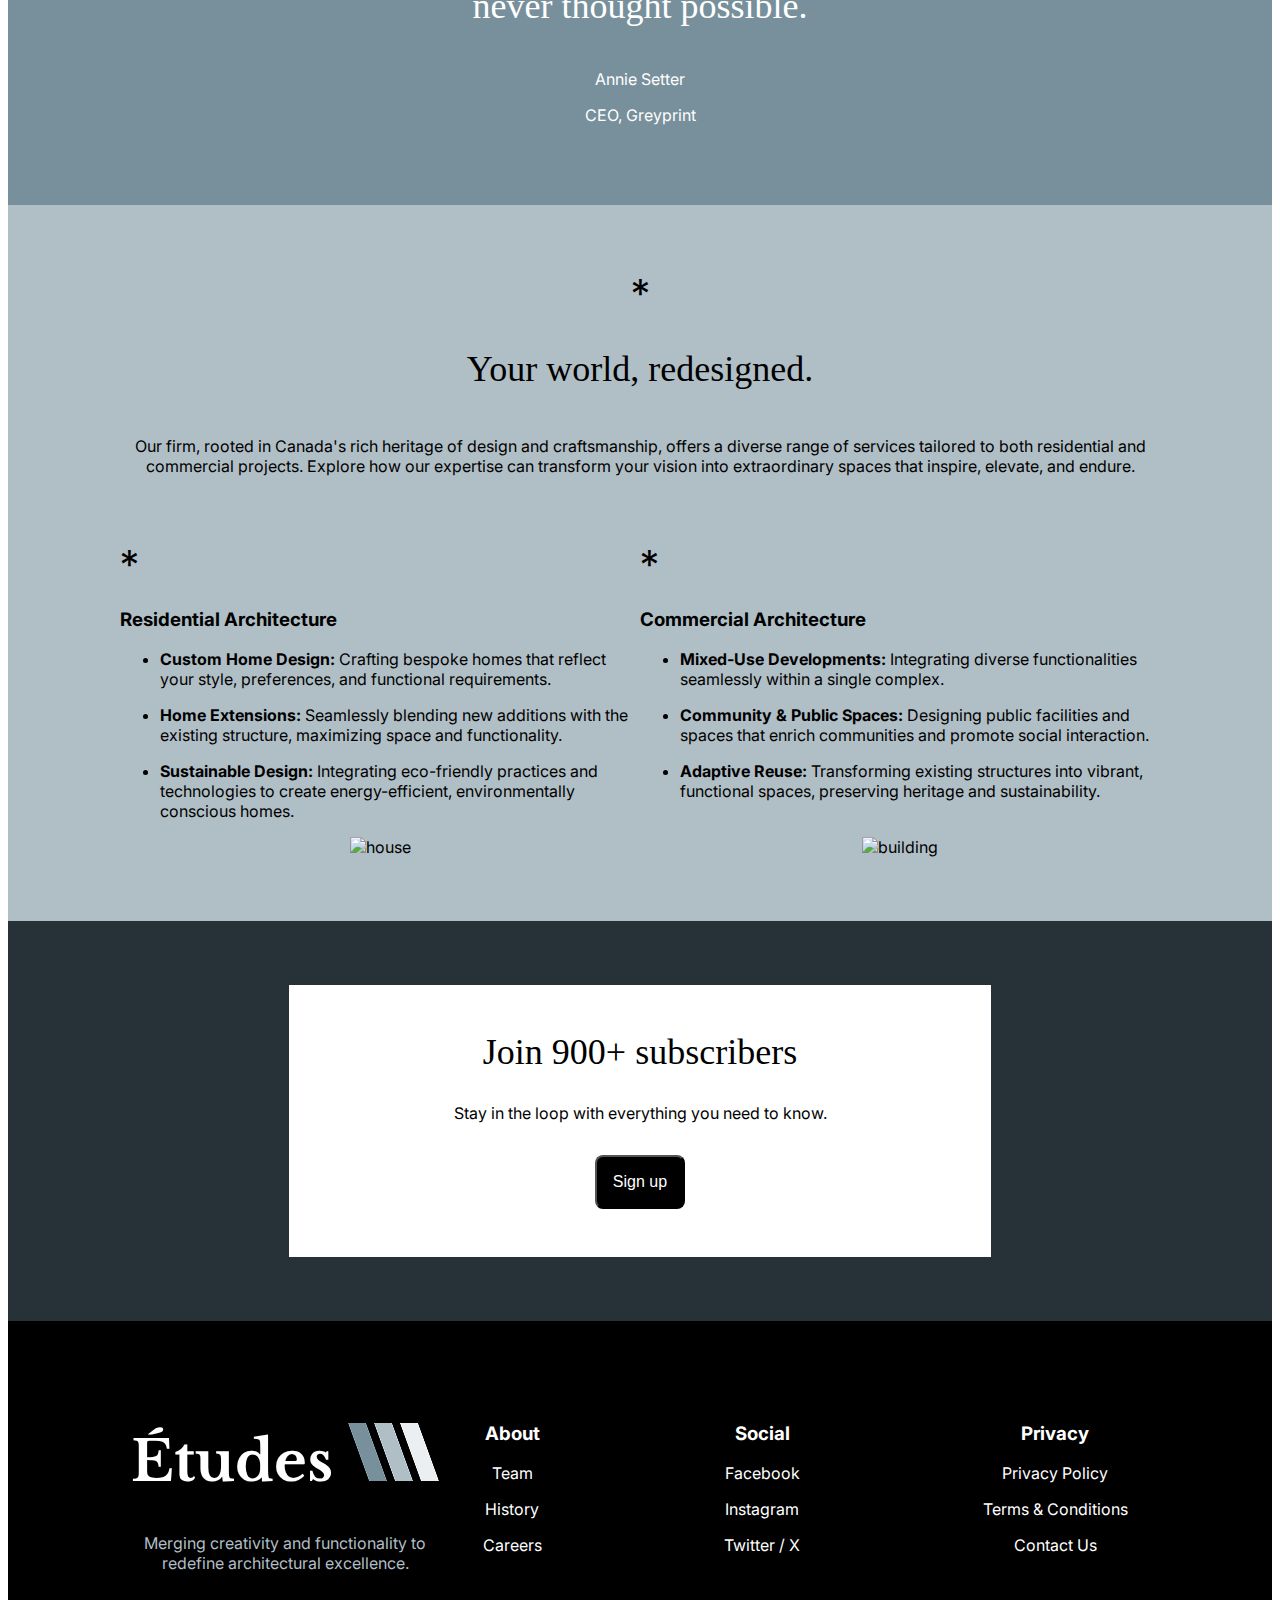
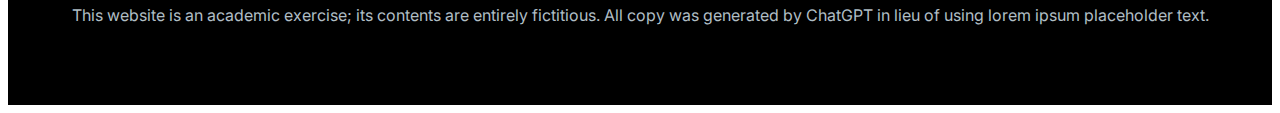
==== commit 42041a40: "validate" ====
--- a/dmit-1530-assignment-1-start/index.html
+++ b/dmit-1530-assignment-1-start/index.html
@@ -21,7 +21,7 @@
 <body>
     <header> 
         <div class="contentHeader">
-            <h1> Études <img src="img/etudes-logo.png"> </h1> 
+            <h1> Études <img src="img/etudes-logo.png" alt="etudes logo"> </h1> 
             <nav> 
                 <a href="index.html"> Home </a>
                  <a href="gallery.html"> Gallery </a>
@@ -45,7 +45,7 @@
 
     </section>
     <section class="two">
-        <div class="contentTwo">
+        <div class="contentH">
             <div>
                 <span class="asterisk"> * </span>
                 <h2>An unparalleled passion for creating spaces.</h2>
@@ -91,7 +91,7 @@
                 <p> With a keen eye for detail and efficient coordination, we oversee every  aspect of your project, ensuring timely delivery and impeccable quality  from start to finish. </p>
             </div>
         </div>
-    </div>
+
 
     </section> 
     <section class="three">
@@ -122,7 +122,7 @@
                     
                     </ul>   
                 </div>
-                <img src="img/iii.webp">
+                <img src="img/iii.webp" alt="house">
             </div>
             <div class="homeFourBox homeFourBoxTwo">
                 <div class="homeFourText">
@@ -137,7 +137,7 @@
                     
                     </ul>   
                 </div>
-                <img src="img/ii.webp">
+                <img src="img/ii.webp" alt="building">
         </div>
     </div>
 
@@ -147,7 +147,7 @@
     </section>
     <section class="five">
         <div class="fivebox">
-            <h2>Join 900+ subscribers <h2></h2>
+            <h2>Join 900+ subscribers </h2>
             <p> Stay in the loop with everything you need to know. </p>
             <button> Sign up </button>  
         </div>
@@ -157,7 +157,7 @@
 
         <div class="footerContent">
             <div class="footerLogoBox">
-                <h1> Études <img src="img/etudes-logo.png"> </h1> 
+                <h1> Études <img src="img/etudes-logo.png" alt="etudes logo"> </h1> 
                 <p>Merging creativity and functionality to redefine architectural excellence.</p>
             </div>
             <nav> 
--- a/dmit-1530-assignment-1-start/css/styles.css
+++ b/dmit-1530-assignment-1-start/css/styles.css
@@ -9,6 +9,7 @@
     color: #000;
     text-align: center; 
     font-family: "Inter";
+
 }
 
 header,footer{
@@ -82,8 +83,8 @@
 .fivebox{
     background-color: white;
     color: black;
-    width: 500px;
-    /* PLACEHOLDER WIDTH */
+    padding: 1rem;
+    max-width: 670px;
 }
 
 
@@ -93,7 +94,7 @@
 
 
 .contentV{
-    width: 100% -32px;
+
     max-width: 1040px;
     display: flex;
     flex-direction: column;
@@ -112,8 +113,8 @@
 
 }
 
-.contentTwo{
-    width: 100% -32px;
+.contentH{
+
     max-width: 1040px;
     display: flex;
     flex-direction: row;
@@ -183,9 +184,12 @@
 /* page exclusive and media queries */
 .homeImgOne{
     width: 100%;
-}
+    max-width: 1040px;
+}
+
 .homeTwoBox,
-.homeFourBox{
+.homeFourBox,
+.galleryOneBox{
     text-align: left;
     align-items: baseline;
 }
@@ -194,11 +198,39 @@
     margin-bottom: 0;
     margin-top: 0.75rem;
 }
-.homeFourBox{
+.homeFourBox,
+.galleryOneBox{
     margin-top: 3rem;
 }
 
+.galleryThreeBox{
+    width: 50%;
+}
+.galleryOneBox figure img{
+    max-width: 100%;
+    width: 100%;
+    margin: 0;
+
+}
+figure{
+    margin: 0;
+}
+.homeFourBigBox{
+    width: 100%;
+    max-width: 1040px;
+}
+.galleryFiveBigBox{
+    width: 100%;
+    max-width: 1040px;
+}
+
+/* small*/
 @media screen and (max-width:700px){
+
+    .fivebox{
+        max-width: 1040px;
+        width: 90%;
+    }
     .homeTwoBox{
         width: 100%;
         text-align: center;
@@ -217,31 +249,53 @@
         flex-direction: column;
         justify-content: space-around;
     }
-
-}
-
-
+    .galleryThreeBox{
+        width: 100%;
+    }
+
+
+}
+
+
+/* mid*/
 @media screen and (min-width:700px) and (max-width:1200px){
+    .fivebox{
+        width: 60%;
+    }
     .homeTwoBox{
         width: 50%;
     }
-    .homeFourBox{
+    .homeFourBox,
+    .galleryOneBox{
         display: flex;
         flex-direction: row;
         width: 100%;
         align-items: center;
     }
 
-    .homeFourBoxTwo{
+    .homeFourBoxTwo,
+    .galleryOneBoxTwo{
         flex-direction: row-reverse;
     }
-    .homeFourText{
+    .homeFourText,
+    .galleryOneText{
         width: 48%;
         margin: 1rem;
     }
+
     .homeFourBox img{
+        width: 45%;
+    }
+
+    .galleryOneBox img{
         width: 48%;
     }
+
+    .galleryOneBox figure{
+        max-width: 200%;
+        width: 48%;
+        margin: 0;    
+    }
     
     footer{
         display: flex;
@@ -258,10 +312,37 @@
     }
 
 
-}
-
-
+    .galleryFiveBigBox{
+        display: flex;
+        flex-direction: row;
+        justify-content: space-between;
+
+    }
+    .galleryFiveBigBox img{
+        width: 40%;
+       max-height: 860px;
+       object-fit: cover;
+    }
+    .galleryFiveBox{
+        margin-left: 1.5rem;
+        width: 57%;
+        display: flex;
+        flex-direction: column;
+        text-align: left;
+    }
+    .galleryFiveBox img{
+        width: 100%;
+    }
+
+}
+
+/* big */
 @media screen and (min-width:1200px){
+
+    .fivebox{
+        width: 100%;
+    }
+
     .homeTwoBox{
         width: 33%;
     }
@@ -274,9 +355,51 @@
     }
     .homeFourBigBox{
         width: 100%;
-        display: flex;
-        flex-direction: row;
-    }
-
-
-}+        max-width: 1040px;
+        display: flex;
+        flex-direction: row;
+    }
+
+    .galleryOneBox{
+        display: flex;
+        flex-direction: row;
+        width: 100%;
+        align-items: center;
+    }
+
+    .galleryOneBoxTwo{
+        flex-direction: row-reverse;
+    }
+    .galleryOneText{
+        width: 48%;
+        margin: 1rem;
+    }
+    .galleryOneBox img{
+        width: 48%;
+    }
+    .galleryFiveBigBox{
+        display: flex;
+        flex-direction: row;
+        justify-content: space-between;
+
+    }
+    .galleryFiveBigBox img{
+        width: 25%;
+        height: auto;
+        object-fit: cover;
+    }
+    .galleryFiveBox{
+        margin-left: 1.5rem;
+        width: 73%;
+        display: flex;
+        flex-direction: column;
+        text-align: left;
+
+    }
+    .galleryFiveBox img{
+        width: 100%;
+    }
+    
+
+
+}
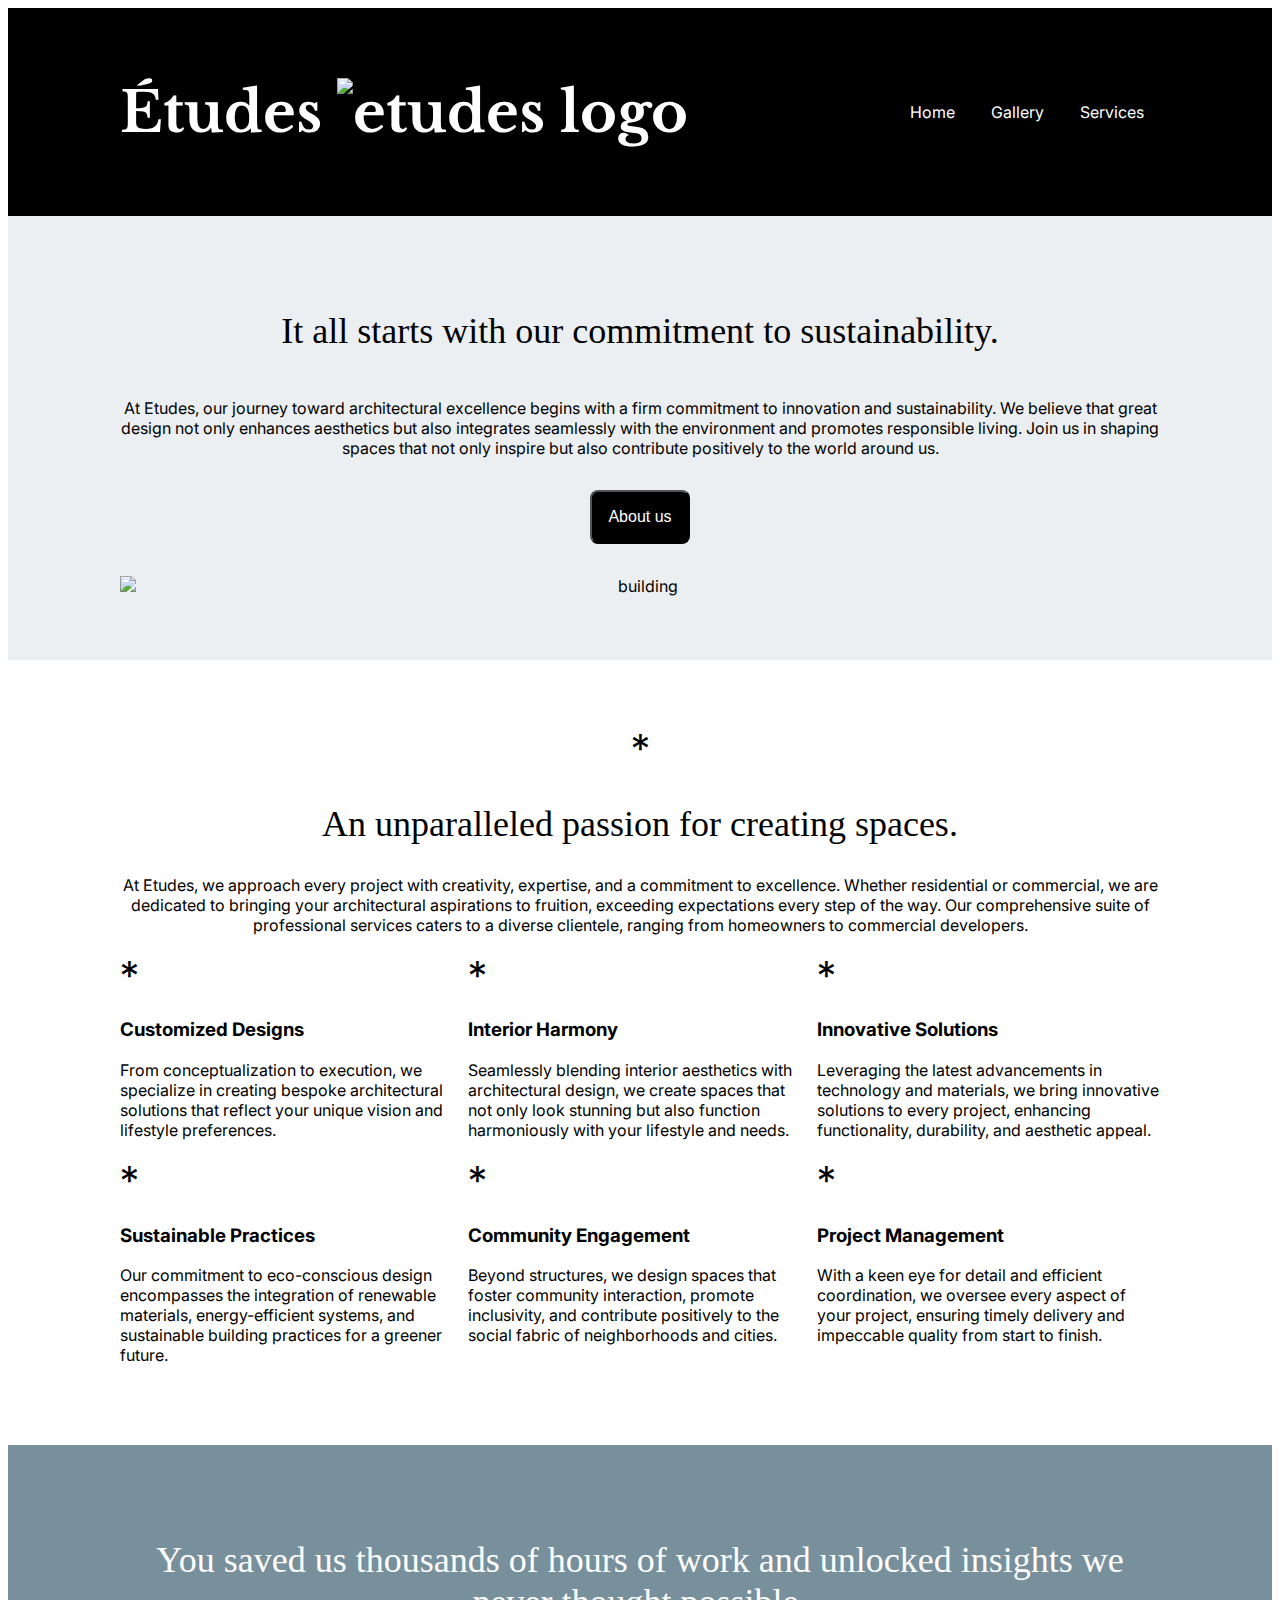
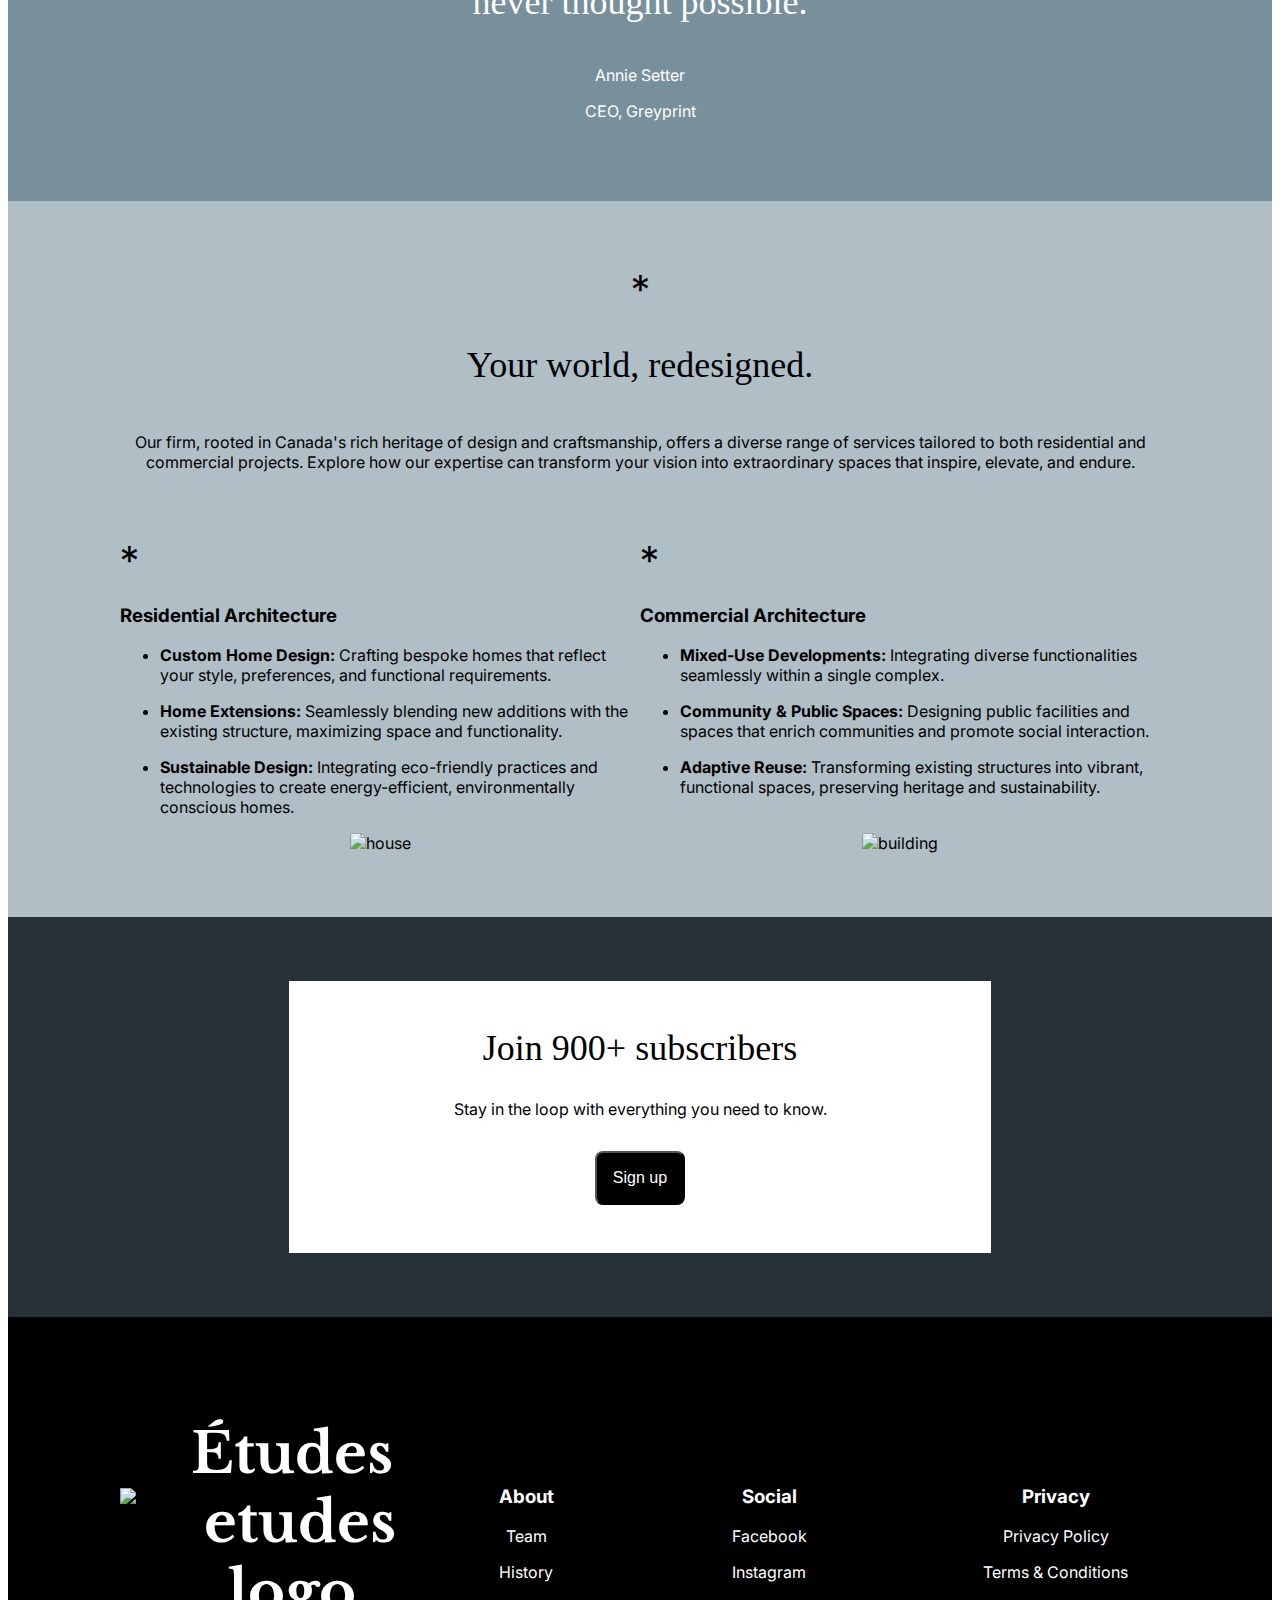
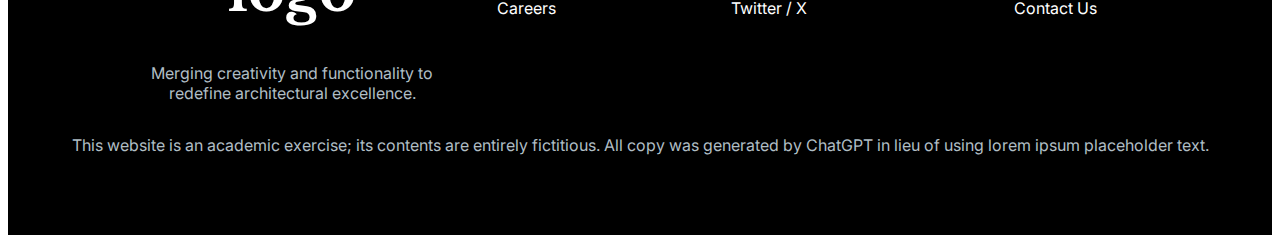
==== commit 4303dfd2: "fix img, validate more" ====
--- a/dmit-1530-assignment-1-start/index.html
+++ b/dmit-1530-assignment-1-start/index.html
@@ -21,7 +21,7 @@
 <body>
     <header> 
         <div class="contentHeader">
-            <h1> Études <img src="img/etudes-logo.png" alt="etudes logo"> </h1> 
+            <h1> Études <img src="img/ix.png" class="logo" alt="etudes logo"> </h1> 
             <nav> 
                 <a href="index.html"> Home </a>
                  <a href="gallery.html"> Gallery </a>
@@ -157,7 +157,7 @@
 
         <div class="footerContent">
             <div class="footerLogoBox">
-                <h1> Études <img src="img/etudes-logo.png" alt="etudes logo"> </h1> 
+                <h1> Études <img src="img/ix.png" class="logo" alt="etudes logo"> </h1> 
                 <p>Merging creativity and functionality to redefine architectural excellence.</p>
             </div>
             <nav> 
--- a/dmit-1530-assignment-1-start/css/styles.css
+++ b/dmit-1530-assignment-1-start/css/styles.css
@@ -123,7 +123,10 @@
     
 }
 
-
+.logo{
+    width: 5.6rem; 
+    height: auto;
+}
 
 
 
